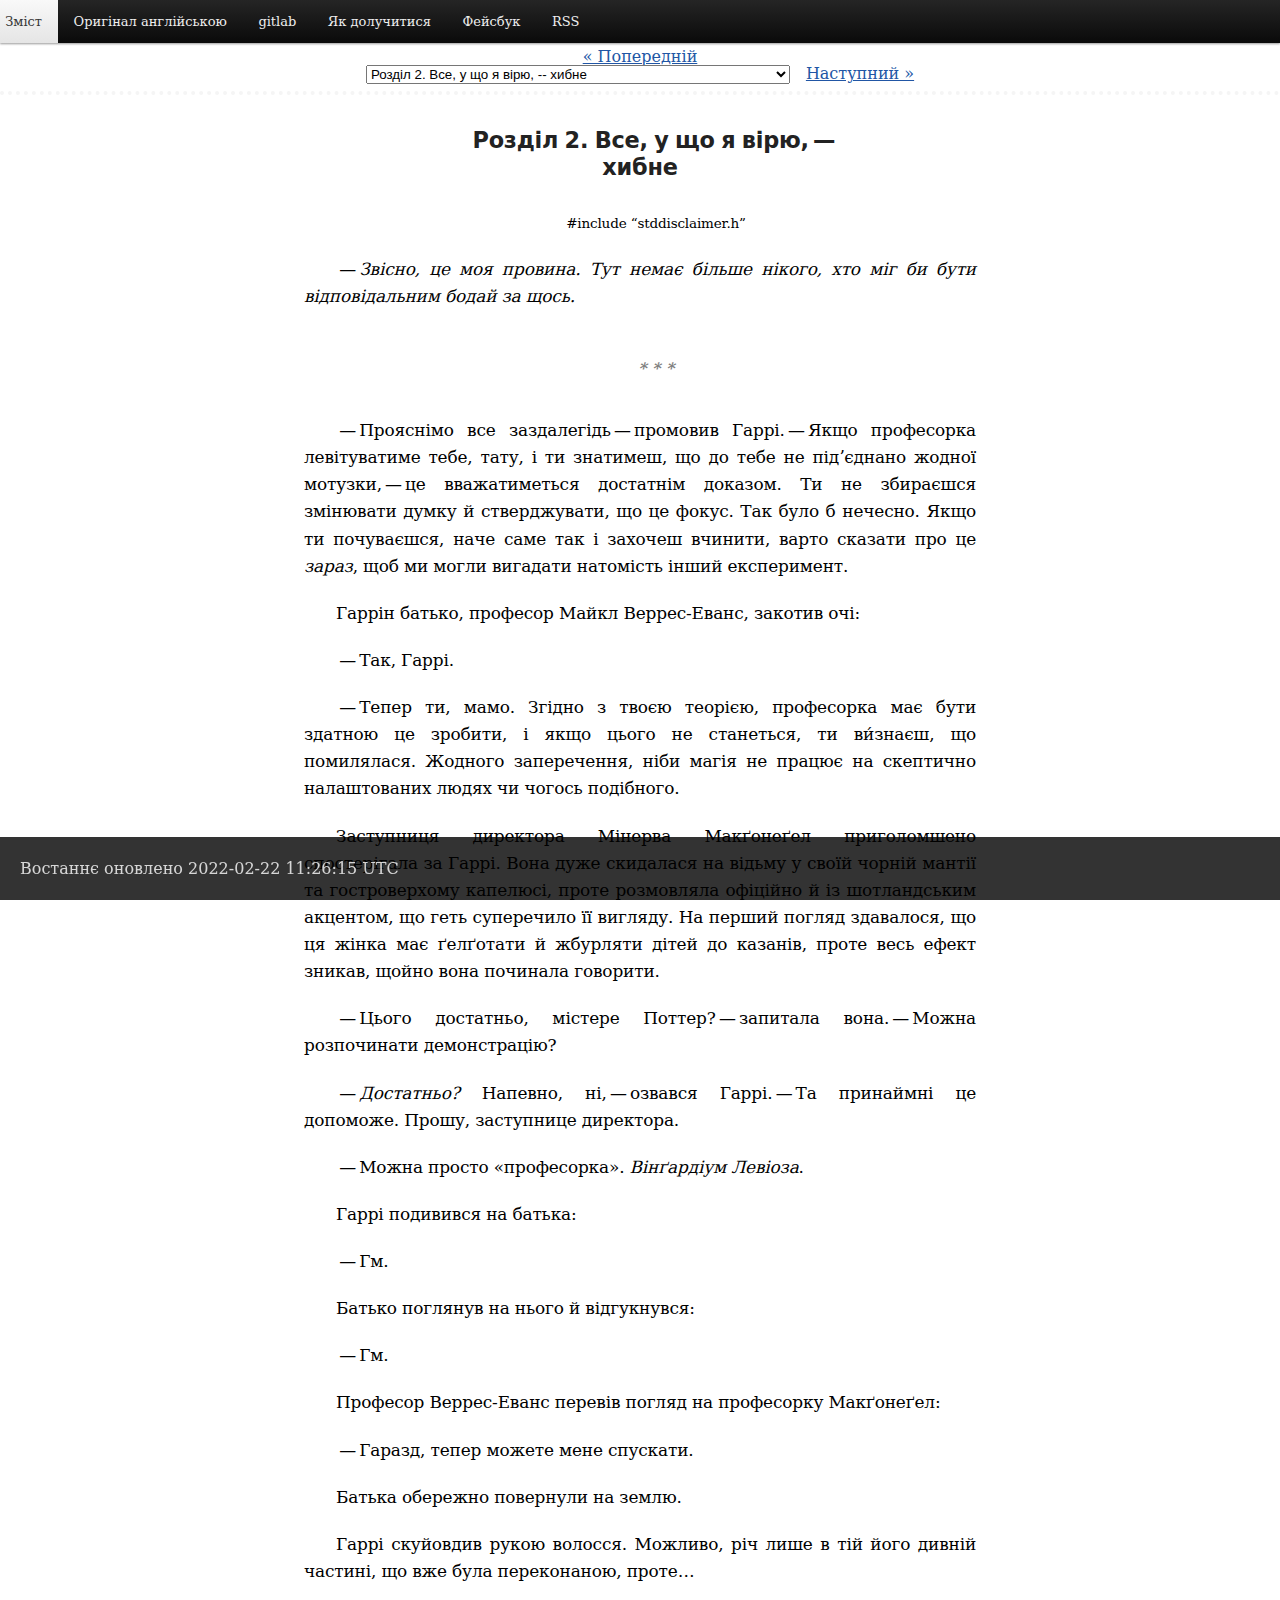
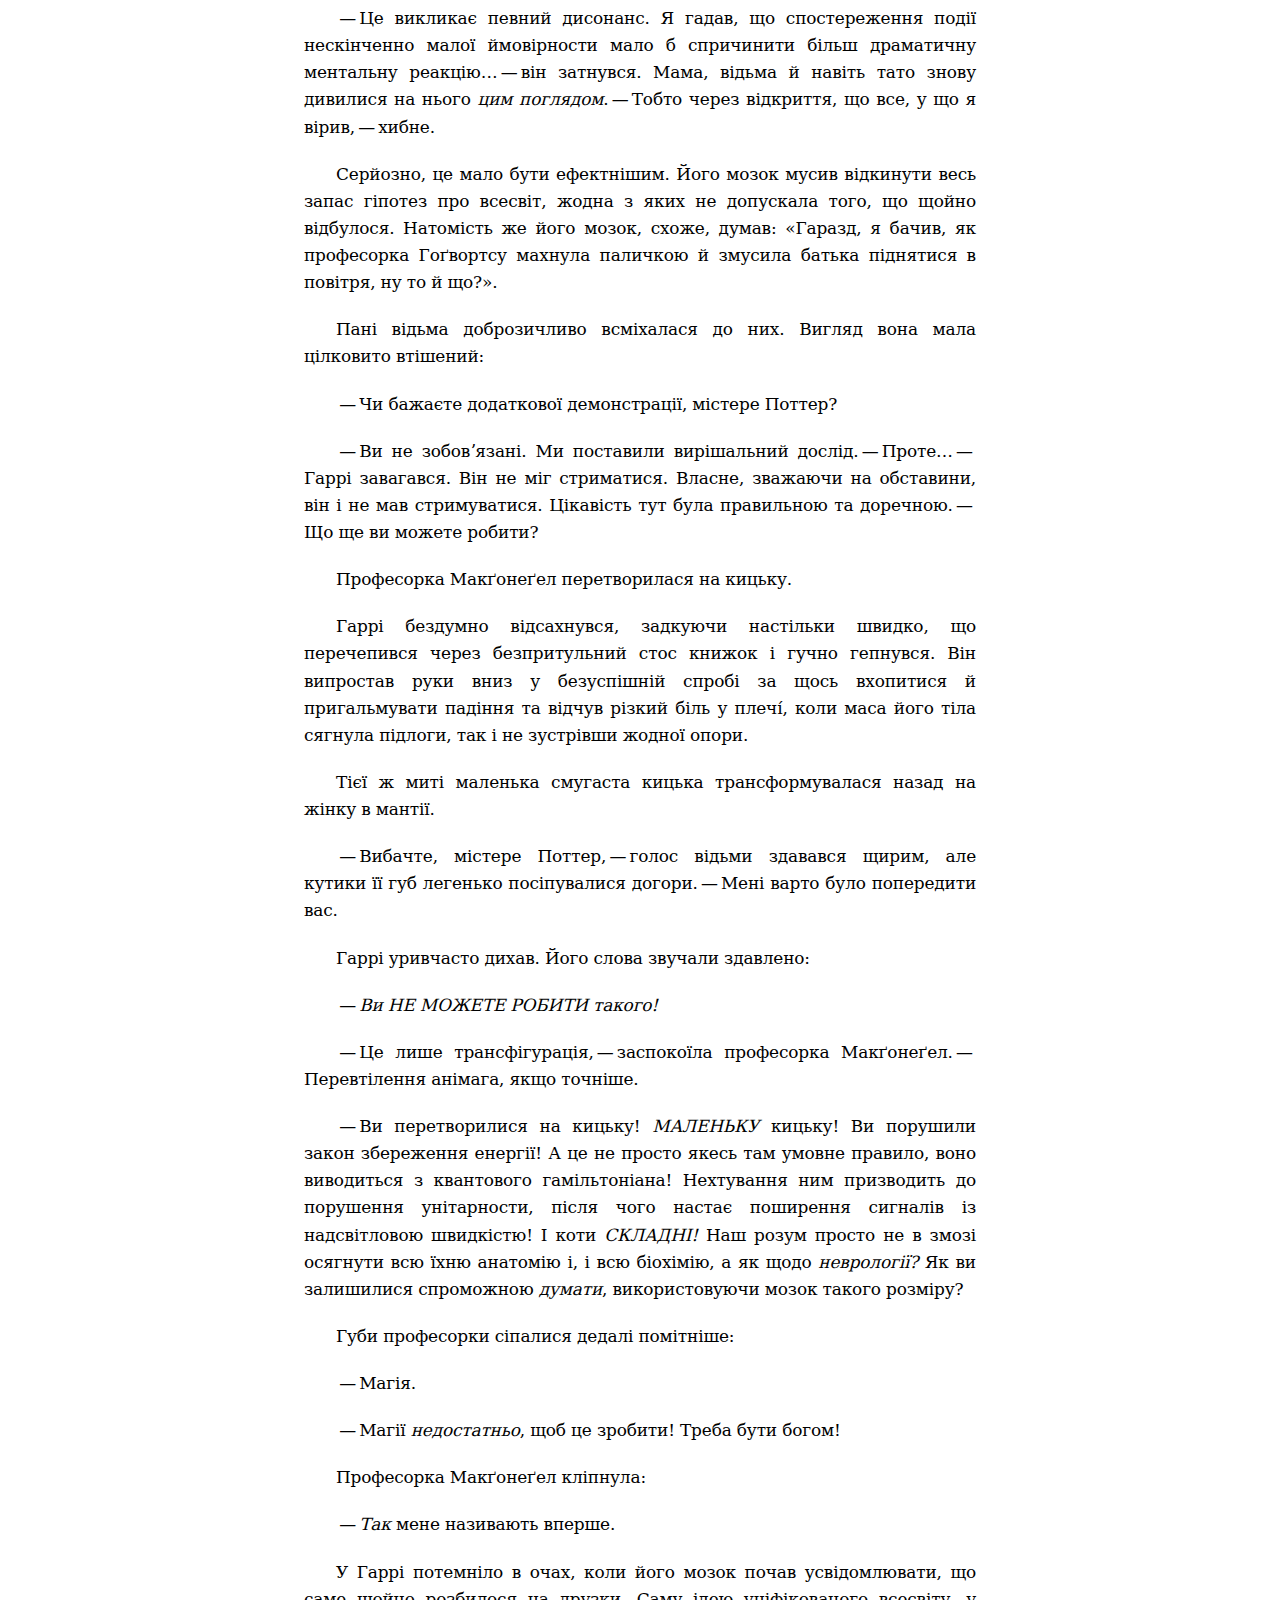
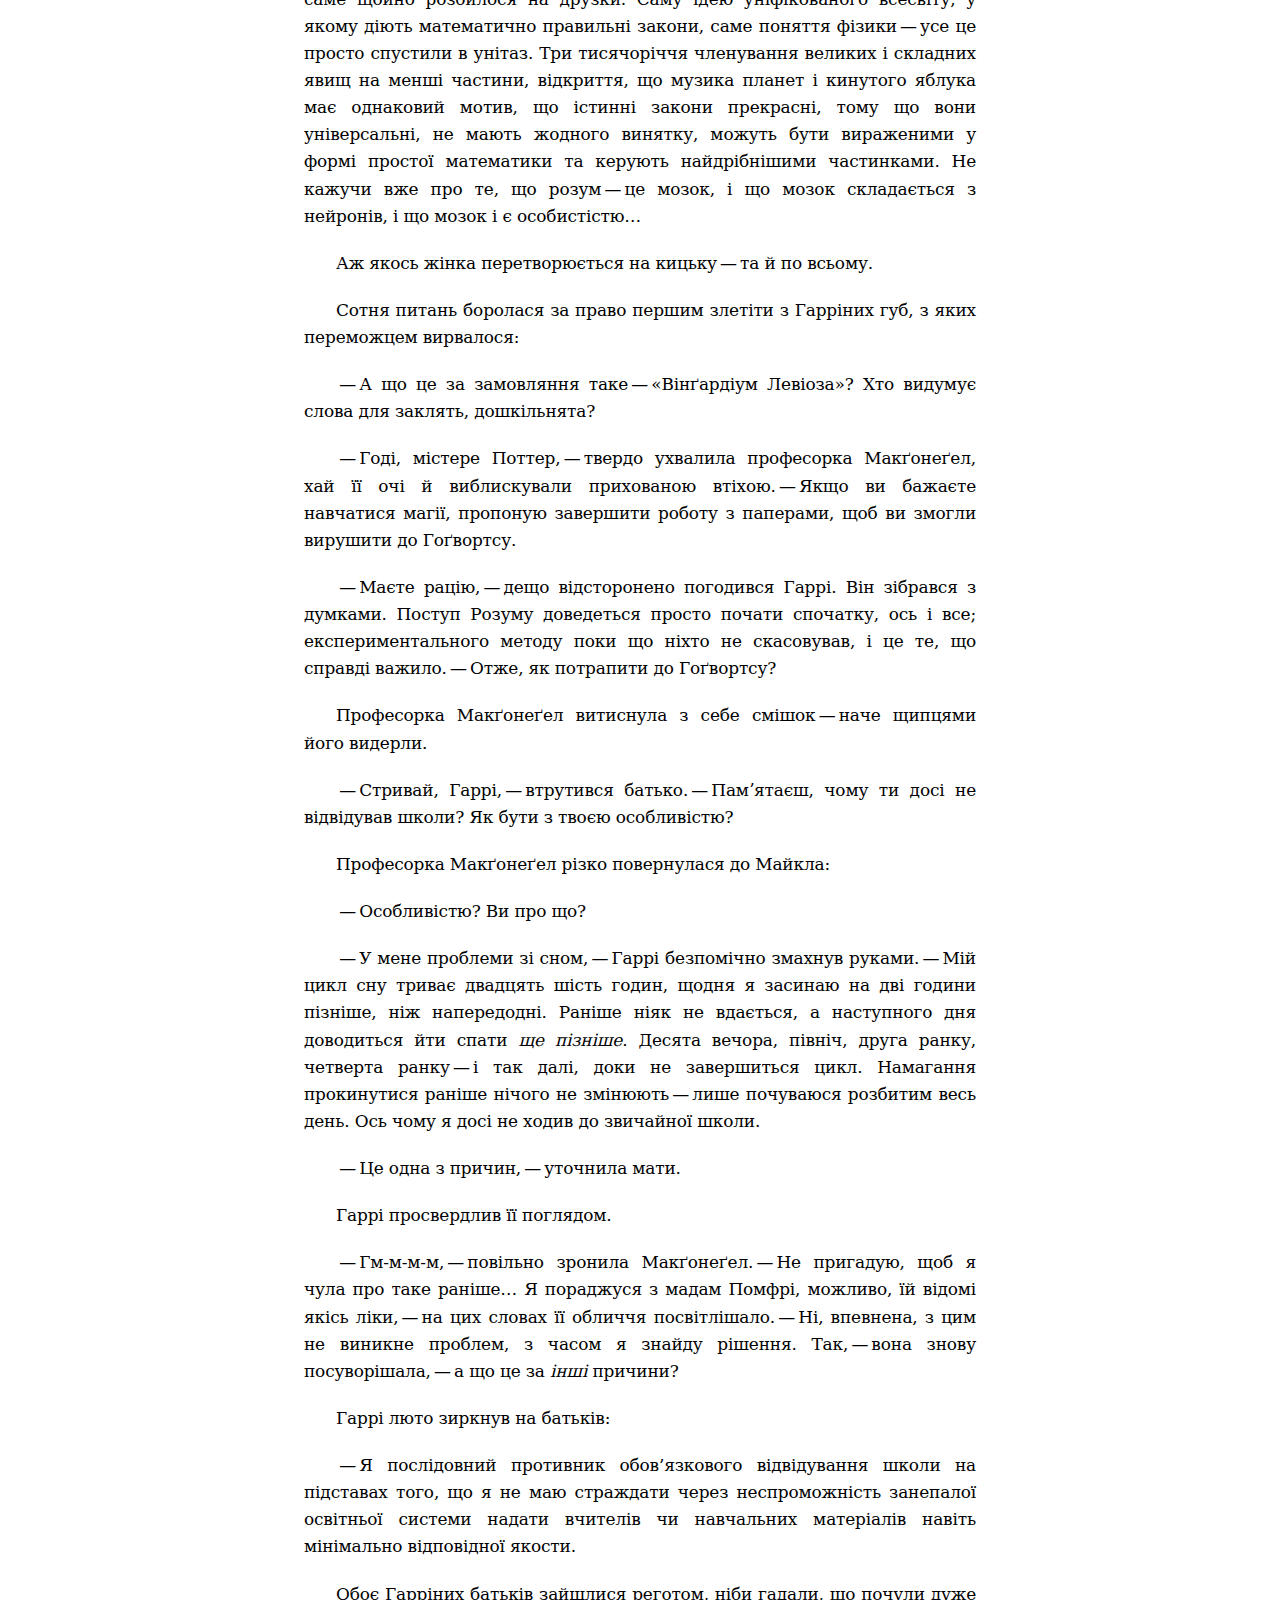
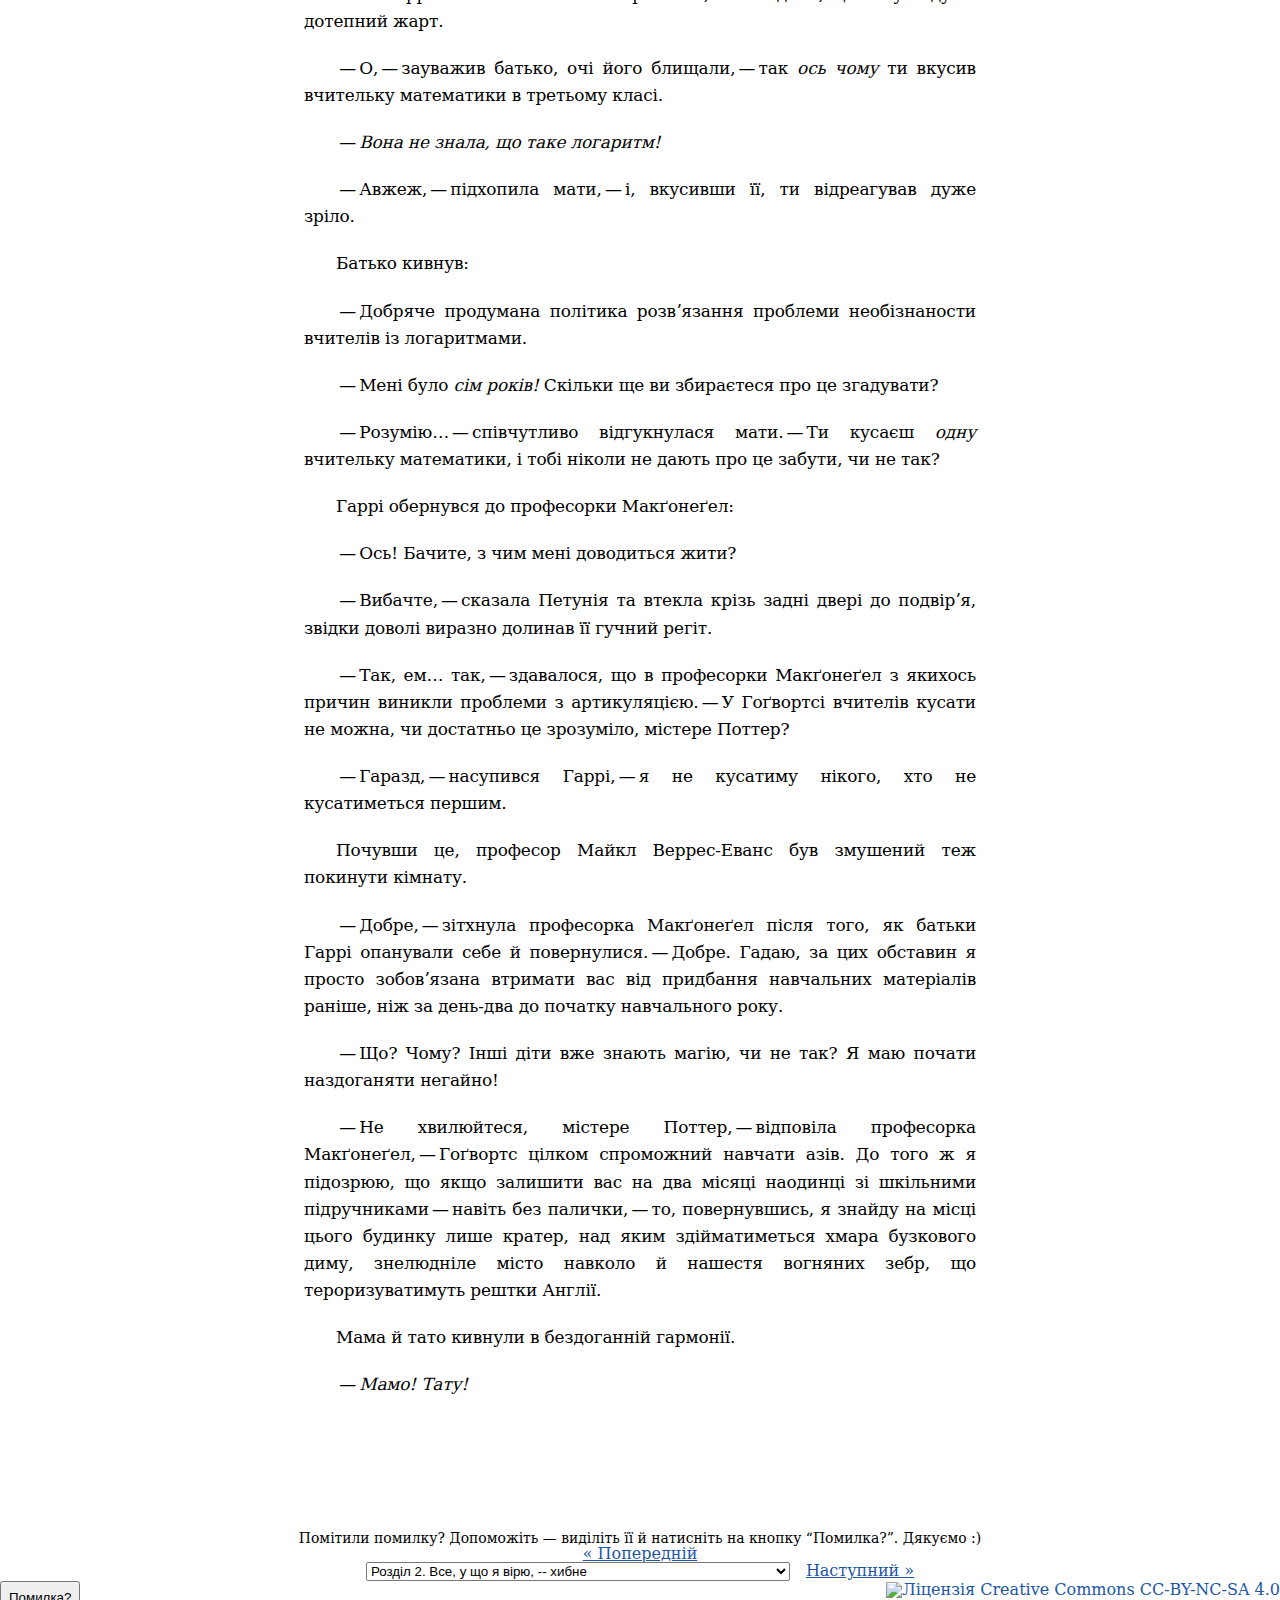
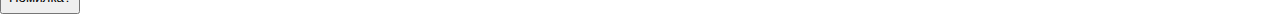
==== 002.html @ 9b0f8c1e "first commit" ====
<!DOCTYPE html>
<html lang="uk">
<head>
<meta charset="UTF-8">
<!--[if IE]><meta http-equiv="X-UA-Compatible" content="IE=edge"><![endif]-->
<meta name="viewport" content="width=device-width, initial-scale=1.0">
<meta name="generator" content="Asciidoctor 1.5.8">
<title>Розділ 2. Все, у що я вірю,&#8201;&#8212;&#8201;хибне</title>
<link rel="stylesheet" href="style.css">
<!-- html here goes to header of each document -->

<!-- Add to homescreen for Safari on iOS -->
<meta name="apple-mobile-web-app-capable" content="yes">
<meta name="apple-mobile-web-app-status-bar-style" content="black">
<meta name="apple-mobile-web-app-title" content="ГПіМР">
<link rel="apple-touch-icon" href="/icon192.png" />

<link rel="manifest" href="manifest.json" />

<meta name="mobile-web-app-capable" content="yes">
<meta name="application-name" content="ГПіМР">

<link rel="icon" sizes="16x16" href="/icon16.png" />
<link rel="icon" sizes="32x32" href="/icon32.png" />
<link rel="icon" sizes="192x192" href="/icon192.png" />

<!-- Tile icon for Win8 -->
<meta name="msapplication-TileImage" content="/icon192.png" />

<!-- RSS feed -->
<link href="/rss.xml" type="application/rss+xml" rel="alternate" title="Гаррі Поттер і Методи Раціональності" />
</head>
<body class="article">
<div id="header">
</div>
<div id="content">
<script src="./script.js" type="text/javascript"></script>
<link rel="stylesheet" href="./jquery-ui.css">
<div id="access">
<div class="menu-main-menu-container"><ul id="menu-main-menu" class="menu"><li id="menu-item-53" class="menu-item menu-item-type-custom menu-item-object-custom menu-item-home menu-item-53"><a href="/">Зміст</a></li>
<li id="menu-item-101" class="menu-item menu-item-type-taxonomy menu-item-object-category menu-item-101"><a href="http://hpmor.com/">Оригінал англійською</a></li>
<li id="menu-item-83" class="menu-item menu-item-type-post_type menu-item-object-page menu-item-83"><a href="http://gitlab.com/hpimr/hpimr">gitlab</a></li>
<li id="menu-item-48" class="menu-item menu-item-type-post_type menu-item-object-page menu-item-48"><a href="/help.html">Як долучитися</a></li>
<li id="menu-item-48" class="menu-item menu-item-type-post_type menu-item-object-page menu-item-49"><a href="https://www.facebook.com/groups/212447182535471/">Фейсбук</a></li>
<li id="menu-item-48" class="menu-item menu-item-type-post_type menu-item-object-page menu-item-49"><a href="/rss.xml">RSS</a></li>
</ul></div>
</div>
<div id="invertable">
<div id="nav-top"><form action="/go.php" method="GET" id="nav-form-top" target="_top"><div class="nav-prev"><a href="/001.html" title="Розділ 1. День украй низької ймовірности" accesskey="p" target="_top">&laquo; Попередній</a></div><div class="nav-dropdown"><select name="chapter" class="nav-select"><option value="/001.html">Розділ 1. День украй низької ймовірности</option><option value="/002.html" selected>Розділ 2. Все, у що я вірю, -- хибне</option><option value="/003.html">Розділ 3. Порівнюючи реальність із її альтернативами</option><option value="/004.html">Розділ 4. Гіпотеза ефективного ринку</option><option value="/005.html">Розділ 5. Фундаментальна помилка атрибуції</option><option value="/006.html">Розділ 6. Омана планування</option><option value="/007.html">Розділ 7. Взаємний обмін</option><option value="/008.html">Розділ 8. Позитивне упередження</option><option value="/009.html">Розділ 9. Назву приховано, частина I</option><option value="/010.html">Розділ 10. Самоусвідомлення, частина II</option><option value="/011.html">Розділ 11. Омаке-файли №№ 1, 2, 3</option><option value="/012.html">Розділ 12. Контроль поривів</option><option value="/013.html">Розділ 13. Неправильні питання</option><option value="/014.html">Розділ 14. Непі́знане та непізна́нне</option><option value="/015.html">Розділ 15. Сумлінність</option><option value="/016.html">Розділ 16. Творче мислення</option><option value="/017.html">Розділ 17. У пошуках гіпотези</option><option value="/018.html">Розділ 18. Ієрархії домінування</option><option value="/019.html">Розділ 19. Відкладена винагорода</option><option value="/020.html">Розділ 20. Теорема Баєса</option><option value="/021.html">Розділ 21. Раціоналізація</option><option value="/022.html">Розділ 22. Науковий метод</option><option value="/023.html">Розділ 23. Віра у віру</option><option value="/024.html">Розділ 24. Макʼявельська гіпотеза інтелекту</option><option value="/025.html">Розділ 25. Не пропонуйте рішення відразу</option><option value="/026.html">Розділ 26. Помічаючи спантеличення</option><option value="/027.html">Розділ 27. Емпатія</option><option value="/028.html">Розділ 28. Редукціонізм</option><option value="/029.html">Розділ 29. Егоцентричне упередження</option><option value="/030.html">Розділ 30. Робота в групах, ч.1</option><option value="/031.html">Розділ 31. Робота в групах, ч.2</option><option value="/032.html">Розділ 32. Інтерлюдія: особисте керування фінансами</option><option value="/033.html">Розділ 33. Складнощі координації, ч.1</option><option value="/034.html">Розділ 34. Складнощі координації, ч.2</option><option value="/035.html">Розділ 35. Складнощі координації, ч.3</option><option value="/036.html">Розділ 36. Різниці статусів</option><option value="/037.html">Розділ 37. Інтерлюдія: перетин межі</option><option value="/038.html">Розділ 38. Смертний гріх</option><option value="/039.html">Розділ 39. Вдавання мудрості, ч.1</option><option value="/040.html">Розділ 40. Вдавання мудрості, ч.2</option><option value="/041.html">Розділ 41. Долаючи себе</option><option value="/042.html">Розділ 42. Відвага</option><option value="/043.html">Розділ 43. Гуманізм, ч.1</option><option value="/044.html">Розділ 44. Гуманізм, ч.2</option><option value="/045.html">Розділ 45. Гуманізм, ч.3</option><option value="/046.html">Розділ 46. Гуманізм, ч.4</option><option value="/047.html">Розділ 47. Теорія особистості</option><option value="/048.html">Розділ 48. Утилітарні пріоритети</option><option value="/049.html">Розділ 49. Апріорна інформація</option><option value="/050.html">Розділ 50. Егоцентризм</option><option value="/051.html">Розділ 51. Назву приховано, ч.1</option><option value="/052.html">Розділ 52. Стенфордський Тюремний Експеримент, ч.2</option><option value="/053.html">Розділ 53. Стенфордський Тюремний Експеримент, ч.3</option><option value="/054.html">Розділ 54. Стенфордський Тюремний Експеримент, ч.4</option><option value="/055.html">Розділ 55. Стенфордський Тюремний Експеримент, ч.5</option><option value="/056.html">Розділ 56. СТЕ, задача умовної оптимізації ч.6</option><option value="/057.html">Розділ 57. СТЕ, Обмежене мислення, ч.7</option><option value="/058.html">Розділ 58. СТЕ, Обмежене мислення, ч.8</option><option value="/059.html">Розділ 59. СТЕ, Цікавість, ч.9</option><option value="/060.html">Розділ 60. Стенфордський Тюремний Експеримент, ч.10</option><option value="/061.html">Розділ 61. СТЕ, таємничість та відвертість, ч.11</option><option value="/062.html">Розділ 62. Стенфордський Тюремний Експеримент, фінал</option><option value="/063.html">Розділ 63. СТЕ, наслідки</option><option value="/064.html">Розділ 64. Омаке-файли №4, Альтернативні паралелі</option><option value="/065.html">Розділ 65. Заразна брехня</option><option value="/066.html">Розділ 66. Пошук себе, ч.1</option><option value="/067.html">Розділ 67. Пошук себе, ч.2</option><option value="/068.html">Розділ 68. Пошук себе, ч.3</option><option value="/069.html">Розділ 69. Пошук себе, ч.4</option><option value="/070.html">Розділ 70. Пошук себе, ч.5</option><option value="/071.html">Розділ 71. Пошук себе, ч.6</option><option value="/072.html">Розділ 72. ПС, Спроможність на правдоподібне заперечення, ч.7</option><option value="/073.html">Розділ 73. ПС, Сакральне й прозаїчне, ч.8</option><option value="/074.html">Розділ 74. ПС, Ескалація конфліктів, ч.9</option><option value="/075.html">Розділ 75. Пошук себе, фінал. Відповідальність</option><option value="/076.html">Розділ 76. Інтерлюдія зі сповідником: незворотні витрати</option><option value="/077.html">Розділ 77. ПС, наслідки: Кола на воді</option><option value="/078.html">Розділ 78. Неприпустимі поступки, прелюдія: шахраювання</option><option value="/079.html">Розділ 79. Неприпустимі поступки, ч.1</option><option value="/080.html">Розділ 80. Неприпустимі поступки, ч.2. Ефект ріжкі{stress}в</option><option value="/081.html">Розділ 81. Неприпустимі поступки, ч.3</option><option value="/082.html">Розділ 82. Неприпустимі поступки, фінал</option><option value="/083.html">Розділ 83. Неприпустимі поступки, Наслідок 1</option><option value="/084.html">Розділ 84. Неприпустимі поступки, Наслідок 2</option><option value="/085.html">Розділ 85. Неприпустимі поступки, Наслідок 3, відстань</option><option value="/086.html">Розділ 86. Перевірка чисельних гіпотез</option><option value="/087.html">Розділ 87. Гедонічне усвідомлення</option><option value="/088.html">Розділ 88. Тиск часу, ч.1</option><option value="/089.html">Розділ 89. Тиск часу, ч.2</option><option value="/090.html">Розділ 90. Ролі, ч.1</option><option value="/091.html">Розділ 91. Ролі, ч.2</option><option value="/092.html">Розділ 92. Ролі, ч.3</option><option value="/093.html">Розділ 93. Ролі, ч.4</option><option value="/094.html">Розділ 94. Ролі, ч.5</option><option value="/095.html">Розділ 95. Ролі, ч.6</option><option value="/096.html">Розділ 96. Ролі, ч.7</option><option value="/097.html">Розділ 97. Ролі, ч.8</option><option value="/098.html">Розділ 98. Ролі, фінал</option><option value="/099.html">Розділ 99. Ролі, наслідки</option><option value="/100.html">Розділ 100. Запобіжні заходи, ч.1</option><option value="/101.html">Розділ 101. Запобіжні заходи, ч.2</option><option value="/102.html">Розділ 102. Небайдужість</option><option value="/103.html">Розділ 103. Іспит</option><option value="/104.html">Розділ 104. Правда, ч.1: Загадки й відповіді</option><option value="/105.html">Розділ 105. Правда, ч.2</option><option value="/106.html">Розділ 106. Правда, ч.3</option><option value="/107.html">Розділ 107. Правда, ч.4</option><option value="/108.html">Розділ 108. Правда, ч.5: Відповіді й загадки</option><option value="/109.html">Розділ 109. Віддзеркалення й роздуми</option><option value="/110.html">Розділ 110. Віддзеркалення й роздуми, ч.2</option><option value="/111.html">Розділ 111. Невдача, ч.1</option><option value="/112.html">Розділ 112. Невдача, ч.2</option><option value="/113.html">Розділ 113. Річний іспит</option><option value="/114.html">Розділ 114. Замовкни й зроби неможливе, ч.1</option><option value="/115.html">Розділ 115. Замовкни й зроби неможливе, ч.2</option><option value="/116.html">Розділ 116. Наслідки, варте захисту, ч.0</option><option value="/117.html">Розділ 117. Варте захисту: Мінерва Макґонеґел</option><option value="/118.html">Розділ 118. Варте захисту: професор Квірел</option><option value="/119.html">Розділ 119. Варте захисту: Албус Дамблдор</option><option value="/120.html">Розділ 120. Варте захисту: Драко Мелфой</option><option value="/121.html">Розділ 121. Варте захисту: Северус Снейп</option><option value="/122.html">Розділ 122. Варте захисту: Герміона Ґрейнджер</option></select><noscript><input type="submit" value="Go" /></noscript></div><div class="nav-next"><a href="/003.html" title="Розділ 3. Порівнюючи реальність із її альтернативами" accesskey="n" target="_top">Наступний &raquo;</a></div></form></div>
<div id="storycontent">
<div class="sect1">
<h2 id="_розділ_2_все_у_що_я_вірюхибне">Розділ 2. Все, у що я вірю,&#8201;&#8212;&#8201;хибне</h2>
<div class="sectionbody">
<div class="paragraph">
<p><span class="disclaimer">#include “stddisclaimer.h”</span></p>
</div>
<div class="paragraph">
<p>&#8201;&#8212;&#8201;<em>Звісно, це моя провина. Тут немає більше нікого, хто міг би бути
відповідальним бодай за щось.</em></p>
</div>
<hr>
<div class="paragraph">
<p>&#8201;&#8212;&#8201;Прояснімо все заздалегідь&#8201;&#8212;&#8201;промовив Гаррі.&#8201;&#8212;&#8201;Якщо професорка левітуватиме
тебе, тату, і ти знатимеш, що до тебе не підʼєднано жодної мотузки,&#8201;&#8212;&#8201;це вважатиметься
достатнім доказом. Ти не збираєшся змінювати думку й стверджувати, що це фокус.
Так було б нечесно. Якщо ти почуваєшся, наче саме так і захочеш вчинити, варто
сказати про це <em>зараз</em>, щоб ми могли вигадати натомість інший експеримент.</p>
</div>
<div class="paragraph">
<p>Гаррін батько, професор Майкл Веррес-Еванс, закотив очі:</p>
</div>
<div class="paragraph">
<p>&#8201;&#8212;&#8201;Так, Гаррі.</p>
</div>
<div class="paragraph">
<p>&#8201;&#8212;&#8201;Тепер ти, мамо. Згідно з твоєю теорією, професорка має бути здатною це зробити,
і якщо цього не станеться, ти ви&#x0301;знаєш, що помилялася. Жодного заперечення, ніби магія
не працює на скептично налаштованих людях чи чогось подібного.</p>
</div>
<div class="paragraph">
<p>Заступниця директора Мінерва Макґонеґел приголомшено спостерігала за Гаррі. Вона
дуже скидалася на відьму у своїй чорній мантії та гостроверхому капелюсі, проте
розмовляла офіційно й із шотландським акцентом, що геть суперечило її вигляду.
На перший погляд здавалося, що ця жінка має ґелґотати й жбурляти дітей
до казанів, проте весь ефект зникав, щойно вона починала говорити.</p>
</div>
<div class="paragraph">
<p>&#8201;&#8212;&#8201;Цього достатньо, містере Поттер?&#8201;&#8212;&#8201;запитала вона.&#8201;&#8212;&#8201;Можна розпочинати
демонстрацію?</p>
</div>
<div class="paragraph">
<p>&#8201;&#8212;&#8201;<em>Достатньо?</em> Напевно, ні,&#8201;&#8212;&#8201;озвався Гаррі.&#8201;&#8212;&#8201;Та принаймні це
допоможе. Прошу, заступнице директора.</p>
</div>
<div class="paragraph">
<p>&#8201;&#8212;&#8201;Можна просто &laquo;професорка&raquo;. <em>Вінґардіум Левіоза</em>.</p>
</div>
<div class="paragraph">
<p>Гаррі подивився на батька:</p>
</div>
<div class="paragraph">
<p>&#8201;&#8212;&#8201;Гм.</p>
</div>
<div class="paragraph">
<p>Батько поглянув на нього й відгукнувся:</p>
</div>
<div class="paragraph">
<p>&#8201;&#8212;&#8201;Гм.</p>
</div>
<div class="paragraph">
<p>Професор Веррес-Еванс перевів погляд на професорку Макґонеґел:</p>
</div>
<div class="paragraph">
<p>&#8201;&#8212;&#8201;Гаразд, тепер можете мене спускати.</p>
</div>
<div class="paragraph">
<p>Батька обережно повернули на землю.</p>
</div>
<div class="paragraph">
<p>Гаррі скуйовдив рукою волосся. Можливо, річ лише в тій його дивній частині, що вже
була переконаною, проте&#8230;&#8203;</p>
</div>
<div class="paragraph">
<p>&#8201;&#8212;&#8201;Це викликає певний дисонанс. Я гадав, що спостереження події
нескінченно малої ймовірности мало б спричинити більш драматичну ментальну реакцію&#8230;&#8203;&#8201;&#8212;&#8201;він затнувся. Мама, відьма й навіть тато знову дивилися на нього
<em>цим поглядом</em>.&#8201;&#8212;&#8201;Тобто через відкриття, що все, у що я вірив,&#8201;&#8212;&#8201;хибне.</p>
</div>
<div class="paragraph">
<p>Серйозно, це мало бути ефектнішим. Його мозок мусив відкинути весь запас
гіпотез про всесвіт, жодна з яких не допускала того, що щойно відбулося.
Натомість же його мозок, схоже, думав: &laquo;Гаразд, я бачив, як професорка
Гоґвортсу махнула паличкою й змусила батька піднятися в повітря, ну то й що?&raquo;.</p>
</div>
<div class="paragraph">
<p>Пані відьма доброзичливо всміхалася до них. Вигляд вона мала цілковито втішений:</p>
</div>
<div class="paragraph">
<p>&#8201;&#8212;&#8201;Чи бажаєте додаткової демонстрації, містере Поттер?</p>
</div>
<div class="paragraph">
<p>&#8201;&#8212;&#8201;Ви не зобовʼязані. Ми поставили вирішальний дослід.&#8201;&#8212;&#8201;Проте&#8230;&#8203;&#8201;&#8212;&#8201;Гаррі завагався. Він не міг стриматися. Власне, зважаючи на
обставини, він і не мав стримуватися. Цікавість тут була правильною та доречною.&#8201;&#8212;&#8201;Що ще ви можете робити?</p>
</div>
<div class="paragraph">
<p>Професорка Макґонеґел перетворилася на кицьку.</p>
</div>
<div class="paragraph">
<p>Гаррі бездумно відсахнувся, задкуючи настільки швидко, що перечепився через
безпритульний стос книжок і гучно гепнувся. Він випростав руки вниз у безуспішній
спробі за щось вхопитися й пригальмувати падіння та відчув різкий біль у
плечі&#x0301;, коли маса його тіла сягнула підлоги, так і не зустрівши жодної опори.</p>
</div>
<div class="paragraph">
<p>Тієї ж миті маленька смугаста кицька трансформувалася назад на жінку в мантії.</p>
</div>
<div class="paragraph">
<p>&#8201;&#8212;&#8201;Вибачте, містере Поттер,&#8201;&#8212;&#8201;голос відьми здавався щирим, але кутики її губ легенько
посіпувалися догори.&#8201;&#8212;&#8201;Мені варто було попередити вас.</p>
</div>
<div class="paragraph">
<p>Гаррі уривчасто дихав. Його слова звучали здавлено:</p>
</div>
<div class="paragraph">
<p>&#8201;&#8212;&#8201;<em>Ви НЕ МОЖЕТЕ РОБИТИ такого!</em></p>
</div>
<div class="paragraph">
<p>&#8201;&#8212;&#8201;Це лише трансфігурація,&#8201;&#8212;&#8201;заспокоїла професорка Макґонеґел.&#8201;&#8212;&#8201;Перевтілення анімага,
якщо точніше.</p>
</div>
<div class="paragraph">
<p>&#8201;&#8212;&#8201;Ви перетворилися на кицьку! <em>МАЛЕНЬКУ</em> кицьку! Ви порушили закон
збереження енергії! А це не просто якесь там умовне правило, воно виводиться з
квантового гамільтоніана! Нехтування ним призводить до порушення унітарности, після
чого настає поширення сигналів із надсвітловою швидкістю! І коти <em>СКЛАДНІ!</em> Наш розум
просто не в змозі осягнути всю їхню анатомію і, і всю біохімію, а як щодо <em>неврології?</em>
Як ви залишилися спроможною <em>думати</em>, використовуючи мозок такого розміру?</p>
</div>
<div class="paragraph">
<p>Губи професорки сіпалися дедалі помітніше:</p>
</div>
<div class="paragraph">
<p>&#8201;&#8212;&#8201;Магія.</p>
</div>
<div class="paragraph">
<p>&#8201;&#8212;&#8201;Магії <em>недостатньо</em>, щоб це зробити! Треба бути богом!</p>
</div>
<div class="paragraph">
<p>Професорка Макґонеґел кліпнула:</p>
</div>
<div class="paragraph">
<p>&#8201;&#8212;&#8201;<em>Так</em> мене називають вперше.</p>
</div>
<div class="paragraph">
<p>У Гаррі потемніло в очах, коли його мозок почав усвідомлювати, що саме щойно розбилося
на друзки. Саму ідею уніфікованого всесвіту, у якому діють математично правильні
закони, саме поняття фізики&#8201;&#8212;&#8201;усе це просто спустили в унітаз. Три тисячоріччя
членування великих і складних явищ на менші частини, відкриття, що музика планет і
кинутого яблука має однаковий мотив, що істинні закони прекрасні, тому що вони
універсальні, не мають жодного винятку, можуть бути вираженими у формі простої
математики та керують найдрібнішими частинками. Не кажучи вже про те, що розум&#8201;&#8212;&#8201;це мозок, і що мозок складається з нейронів, і що мозок і є особистістю&#8230;&#8203;</p>
</div>
<div class="paragraph">
<p>Аж якось жінка перетворюється на кицьку&#8201;&#8212;&#8201;та й по всьому.</p>
</div>
<div class="paragraph">
<p>Сотня питань боролася за право першим злетіти з Гарріних губ, з яких переможцем
вирвалося:</p>
</div>
<div class="paragraph">
<p>&#8201;&#8212;&#8201;А що це за замовляння таке&#8201;&#8212;&#8201;&laquo;Вінґардіум Левіоза&raquo;? Хто видумує слова для заклять,
дошкільнята?</p>
</div>
<div class="paragraph">
<p>&#8201;&#8212;&#8201;Годі, містере Поттер,&#8201;&#8212;&#8201;твердо ухвалила професорка Макґонеґел, хай її очі й
виблискували прихованою втіхою.&#8201;&#8212;&#8201;Якщо ви бажаєте навчатися магії, пропоную
завершити роботу з паперами, щоб ви змогли вирушити до Гоґвортсу.</p>
</div>
<div class="paragraph">
<p>&#8201;&#8212;&#8201;Маєте рацію,&#8201;&#8212;&#8201;дещо відсторонено погодився Гаррі. Він зібрався з думками. Поступ
Розуму доведеться просто почати спочатку, ось і все; експериментального методу поки що
ніхто не скасовував, і це те, що справді важило.&#8201;&#8212;&#8201;Отже, як потрапити до Гоґвортсу?</p>
</div>
<div class="paragraph">
<p>Професорка Макґонеґел витиснула з себе смішок&#8201;&#8212;&#8201;наче щипцями його видерли.</p>
</div>
<div class="paragraph">
<p>&#8201;&#8212;&#8201;Стривай, Гаррі,&#8201;&#8212;&#8201;втрутився батько.&#8201;&#8212;&#8201;Памʼятаєш, чому ти досі не відвідував школи?
Як бути з твоєю особливістю?</p>
</div>
<div class="paragraph">
<p>Професорка Макґонеґел різко повернулася до Майкла:</p>
</div>
<div class="paragraph">
<p>&#8201;&#8212;&#8201;Особливістю? Ви про що?</p>
</div>
<div class="paragraph">
<p>&#8201;&#8212;&#8201;У мене проблеми зі сном,&#8201;&#8212;&#8201;Гаррі безпомічно змахнув руками.&#8201;&#8212;&#8201;Мій
цикл сну триває двадцять шість годин, щодня я засинаю на дві години пізніше, ніж
напередодні. Раніше ніяк не вдається, а наступного дня доводиться йти спати <em>ще
пізніше</em>. Десята вечора, північ, друга ранку, четверта ранку&#8201;&#8212;&#8201;і так далі, доки не
завершиться цикл. Намагання прокинутися раніше нічого не змінюють&#8201;&#8212;&#8201;лише
почуваюся розбитим весь день. Ось чому я досі не ходив до звичайної школи.</p>
</div>
<div class="paragraph">
<p>&#8201;&#8212;&#8201;Це одна з причин,&#8201;&#8212;&#8201;уточнила мати.</p>
</div>
<div class="paragraph">
<p>Гаррі просвердлив її поглядом.</p>
</div>
<div class="paragraph">
<p>&#8201;&#8212;&#8201;Гм-м-м-м,&#8201;&#8212;&#8201;повільно зронила Макґонеґел.&#8201;&#8212;&#8201;Не пригадую, щоб я чула про таке раніше&#8230;&#8203; Я
пораджуся з мадам Помфрі, можливо, їй відомі якісь ліки,&#8201;&#8212;&#8201;на цих словах її обличчя
посвітлішало.&#8201;&#8212;&#8201;Ні, впевнена, з цим не виникне проблем, з часом я знайду
рішення. Так,&#8201;&#8212;&#8201;вона знову посуворішала,&#8201;&#8212;&#8201;а що це за <em>інші</em> причини?</p>
</div>
<div class="paragraph">
<p>Гаррі люто зиркнув на батьків:</p>
</div>
<div class="paragraph">
<p>&#8201;&#8212;&#8201;Я послідовний противник обов’язкового відвідування школи на підставах того, що
я не маю страждати через неспроможність занепалої освітньої системи надати вчителів
чи навчальних матеріалів навіть мінімально відповідної якости.</p>
</div>
<div class="paragraph">
<p>Обоє Гарріних батьків зайшлися реготом, ніби гадали, що почули дуже дотепний жарт.</p>
</div>
<div class="paragraph">
<p>&#8201;&#8212;&#8201;О,&#8201;&#8212;&#8201;зауважив батько, очі його блищали,&#8201;&#8212;&#8201;так <em>ось чому</em> ти
вкусив вчительку математики в третьому класі.</p>
</div>
<div class="paragraph">
<p>&#8201;&#8212;&#8201;<em>Вона не знала, що таке логаритм!</em></p>
</div>
<div class="paragraph">
<p>&#8201;&#8212;&#8201;Авжеж,&#8201;&#8212;&#8201;підхопила мати,&#8201;&#8212;&#8201;і, вкусивши її, ти відреагував дуже зріло.</p>
</div>
<div class="paragraph">
<p>Батько кивнув:</p>
</div>
<div class="paragraph">
<p>&#8201;&#8212;&#8201;Добряче продумана політика розвʼязання проблеми необізнаности вчителів із
логаритмами.</p>
</div>
<div class="paragraph">
<p>&#8201;&#8212;&#8201;Мені було <em>сім років!</em> Скільки ще ви збираєтеся про це згадувати?</p>
</div>
<div class="paragraph">
<p>&#8201;&#8212;&#8201;Розумію&#8230;&#8203;&#8201;&#8212;&#8201;співчутливо відгукнулася мати.&#8201;&#8212;&#8201;Ти кусаєш <em>одну</em> вчительку
математики, і тобі ніколи не дають про це забути, чи не так?</p>
</div>
<div class="paragraph">
<p>Гаррі обернувся до професорки Макґонеґел:</p>
</div>
<div class="paragraph">
<p>&#8201;&#8212;&#8201;Ось! Бачите, з чим мені доводиться жити?</p>
</div>
<div class="paragraph">
<p>&#8201;&#8212;&#8201;Вибачте,&#8201;&#8212;&#8201;сказала Петунія та втекла крізь задні двері до подвірʼя, звідки
доволі виразно долинав її гучний регіт.</p>
</div>
<div class="paragraph">
<p>&#8201;&#8212;&#8201;Так, ем&#8230;&#8203; так,&#8201;&#8212;&#8201;здавалося, що в професорки Макґонеґел з якихось причин виникли
проблеми з артикуляцією.&#8201;&#8212;&#8201;У Гоґвортсі вчителів кусати не можна, чи
достатньо це зрозуміло, містере Поттер?</p>
</div>
<div class="paragraph">
<p>&#8201;&#8212;&#8201;Гаразд,&#8201;&#8212;&#8201;насупився Гаррі,&#8201;&#8212;&#8201;я не кусатиму нікого, хто не кусатиметься першим.</p>
</div>
<div class="paragraph">
<p>Почувши це, професор Майкл Веррес-Еванс був змушений теж покинути кімнату.</p>
</div>
<div class="paragraph">
<p>&#8201;&#8212;&#8201;Добре,&#8201;&#8212;&#8201;зітхнула професорка Макґонеґел після того, як батьки Гаррі опанували
себе й повернулися.&#8201;&#8212;&#8201;Добре. Гадаю, за цих обставин я просто зобовʼязана
втримати вас від придбання навчальних матеріалів раніше, ніж за день-два
до початку навчального року.</p>
</div>
<div class="paragraph">
<p>&#8201;&#8212;&#8201;Що? Чому? Інші діти вже знають магію, чи не так? Я маю почати наздоганяти
негайно!</p>
</div>
<div class="paragraph">
<p>&#8201;&#8212;&#8201;Не хвилюйтеся, містере Поттер,&#8201;&#8212;&#8201;відповіла професорка Макґонеґел,&#8201;&#8212;&#8201;Гоґвортс
цілком спроможний навчати азів. До того ж я підозрюю, що якщо залишити вас на
два місяці наодинці зі шкільними підручниками&#8201;&#8212;&#8201;навіть без палички,&#8201;&#8212;&#8201;то, повернувшись, я
знайду на місці цього будинку лише кратер, над яким здійматиметься хмара бузкового диму,
знелюдніле місто навколо й нашестя вогняних зебр, що тероризуватимуть рештки Англії.</p>
</div>
<div class="paragraph">
<p>Мама й тато кивнули в бездоганній гармонії.</p>
</div>
<div class="paragraph">
<p>&#8201;&#8212;&#8201;<em>Мамо! Тату!</em></p>
</div>
</div>
</div>
</div>

<div id="nav-bottom">
<div id="help-with-errors">Помітили помилку? Допоможіть &#8212; виділіть її й натисніть на кнопку &#8220;Помилка?&#8221;. Дякуємо :)</div>
<form action="/go.php" method="GET" id="nav-form-top" target="_top"><div class="nav-prev"><a href="/001.html" title="Розділ 1. День украй низької ймовірности" accesskey="p" target="_top">&laquo; Попередній</a></div><div class="nav-dropdown"><select name="chapter" class="nav-select"><option value="/001.html">Розділ 1. День украй низької ймовірности</option><option value="/002.html" selected>Розділ 2. Все, у що я вірю, -- хибне</option><option value="/003.html">Розділ 3. Порівнюючи реальність із її альтернативами</option><option value="/004.html">Розділ 4. Гіпотеза ефективного ринку</option><option value="/005.html">Розділ 5. Фундаментальна помилка атрибуції</option><option value="/006.html">Розділ 6. Омана планування</option><option value="/007.html">Розділ 7. Взаємний обмін</option><option value="/008.html">Розділ 8. Позитивне упередження</option><option value="/009.html">Розділ 9. Назву приховано, частина I</option><option value="/010.html">Розділ 10. Самоусвідомлення, частина II</option><option value="/011.html">Розділ 11. Омаке-файли №№ 1, 2, 3</option><option value="/012.html">Розділ 12. Контроль поривів</option><option value="/013.html">Розділ 13. Неправильні питання</option><option value="/014.html">Розділ 14. Непі́знане та непізна́нне</option><option value="/015.html">Розділ 15. Сумлінність</option><option value="/016.html">Розділ 16. Творче мислення</option><option value="/017.html">Розділ 17. У пошуках гіпотези</option><option value="/018.html">Розділ 18. Ієрархії домінування</option><option value="/019.html">Розділ 19. Відкладена винагорода</option><option value="/020.html">Розділ 20. Теорема Баєса</option><option value="/021.html">Розділ 21. Раціоналізація</option><option value="/022.html">Розділ 22. Науковий метод</option><option value="/023.html">Розділ 23. Віра у віру</option><option value="/024.html">Розділ 24. Макʼявельська гіпотеза інтелекту</option><option value="/025.html">Розділ 25. Не пропонуйте рішення відразу</option><option value="/026.html">Розділ 26. Помічаючи спантеличення</option><option value="/027.html">Розділ 27. Емпатія</option><option value="/028.html">Розділ 28. Редукціонізм</option><option value="/029.html">Розділ 29. Егоцентричне упередження</option><option value="/030.html">Розділ 30. Робота в групах, ч.1</option><option value="/031.html">Розділ 31. Робота в групах, ч.2</option><option value="/032.html">Розділ 32. Інтерлюдія: особисте керування фінансами</option><option value="/033.html">Розділ 33. Складнощі координації, ч.1</option><option value="/034.html">Розділ 34. Складнощі координації, ч.2</option><option value="/035.html">Розділ 35. Складнощі координації, ч.3</option><option value="/036.html">Розділ 36. Різниці статусів</option><option value="/037.html">Розділ 37. Інтерлюдія: перетин межі</option><option value="/038.html">Розділ 38. Смертний гріх</option><option value="/039.html">Розділ 39. Вдавання мудрості, ч.1</option><option value="/040.html">Розділ 40. Вдавання мудрості, ч.2</option><option value="/041.html">Розділ 41. Долаючи себе</option><option value="/042.html">Розділ 42. Відвага</option><option value="/043.html">Розділ 43. Гуманізм, ч.1</option><option value="/044.html">Розділ 44. Гуманізм, ч.2</option><option value="/045.html">Розділ 45. Гуманізм, ч.3</option><option value="/046.html">Розділ 46. Гуманізм, ч.4</option><option value="/047.html">Розділ 47. Теорія особистості</option><option value="/048.html">Розділ 48. Утилітарні пріоритети</option><option value="/049.html">Розділ 49. Апріорна інформація</option><option value="/050.html">Розділ 50. Егоцентризм</option><option value="/051.html">Розділ 51. Назву приховано, ч.1</option><option value="/052.html">Розділ 52. Стенфордський Тюремний Експеримент, ч.2</option><option value="/053.html">Розділ 53. Стенфордський Тюремний Експеримент, ч.3</option><option value="/054.html">Розділ 54. Стенфордський Тюремний Експеримент, ч.4</option><option value="/055.html">Розділ 55. Стенфордський Тюремний Експеримент, ч.5</option><option value="/056.html">Розділ 56. СТЕ, задача умовної оптимізації ч.6</option><option value="/057.html">Розділ 57. СТЕ, Обмежене мислення, ч.7</option><option value="/058.html">Розділ 58. СТЕ, Обмежене мислення, ч.8</option><option value="/059.html">Розділ 59. СТЕ, Цікавість, ч.9</option><option value="/060.html">Розділ 60. Стенфордський Тюремний Експеримент, ч.10</option><option value="/061.html">Розділ 61. СТЕ, таємничість та відвертість, ч.11</option><option value="/062.html">Розділ 62. Стенфордський Тюремний Експеримент, фінал</option><option value="/063.html">Розділ 63. СТЕ, наслідки</option><option value="/064.html">Розділ 64. Омаке-файли №4, Альтернативні паралелі</option><option value="/065.html">Розділ 65. Заразна брехня</option><option value="/066.html">Розділ 66. Пошук себе, ч.1</option><option value="/067.html">Розділ 67. Пошук себе, ч.2</option><option value="/068.html">Розділ 68. Пошук себе, ч.3</option><option value="/069.html">Розділ 69. Пошук себе, ч.4</option><option value="/070.html">Розділ 70. Пошук себе, ч.5</option><option value="/071.html">Розділ 71. Пошук себе, ч.6</option><option value="/072.html">Розділ 72. ПС, Спроможність на правдоподібне заперечення, ч.7</option><option value="/073.html">Розділ 73. ПС, Сакральне й прозаїчне, ч.8</option><option value="/074.html">Розділ 74. ПС, Ескалація конфліктів, ч.9</option><option value="/075.html">Розділ 75. Пошук себе, фінал. Відповідальність</option><option value="/076.html">Розділ 76. Інтерлюдія зі сповідником: незворотні витрати</option><option value="/077.html">Розділ 77. ПС, наслідки: Кола на воді</option><option value="/078.html">Розділ 78. Неприпустимі поступки, прелюдія: шахраювання</option><option value="/079.html">Розділ 79. Неприпустимі поступки, ч.1</option><option value="/080.html">Розділ 80. Неприпустимі поступки, ч.2. Ефект ріжкі{stress}в</option><option value="/081.html">Розділ 81. Неприпустимі поступки, ч.3</option><option value="/082.html">Розділ 82. Неприпустимі поступки, фінал</option><option value="/083.html">Розділ 83. Неприпустимі поступки, Наслідок 1</option><option value="/084.html">Розділ 84. Неприпустимі поступки, Наслідок 2</option><option value="/085.html">Розділ 85. Неприпустимі поступки, Наслідок 3, відстань</option><option value="/086.html">Розділ 86. Перевірка чисельних гіпотез</option><option value="/087.html">Розділ 87. Гедонічне усвідомлення</option><option value="/088.html">Розділ 88. Тиск часу, ч.1</option><option value="/089.html">Розділ 89. Тиск часу, ч.2</option><option value="/090.html">Розділ 90. Ролі, ч.1</option><option value="/091.html">Розділ 91. Ролі, ч.2</option><option value="/092.html">Розділ 92. Ролі, ч.3</option><option value="/093.html">Розділ 93. Ролі, ч.4</option><option value="/094.html">Розділ 94. Ролі, ч.5</option><option value="/095.html">Розділ 95. Ролі, ч.6</option><option value="/096.html">Розділ 96. Ролі, ч.7</option><option value="/097.html">Розділ 97. Ролі, ч.8</option><option value="/098.html">Розділ 98. Ролі, фінал</option><option value="/099.html">Розділ 99. Ролі, наслідки</option><option value="/100.html">Розділ 100. Запобіжні заходи, ч.1</option><option value="/101.html">Розділ 101. Запобіжні заходи, ч.2</option><option value="/102.html">Розділ 102. Небайдужість</option><option value="/103.html">Розділ 103. Іспит</option><option value="/104.html">Розділ 104. Правда, ч.1: Загадки й відповіді</option><option value="/105.html">Розділ 105. Правда, ч.2</option><option value="/106.html">Розділ 106. Правда, ч.3</option><option value="/107.html">Розділ 107. Правда, ч.4</option><option value="/108.html">Розділ 108. Правда, ч.5: Відповіді й загадки</option><option value="/109.html">Розділ 109. Віддзеркалення й роздуми</option><option value="/110.html">Розділ 110. Віддзеркалення й роздуми, ч.2</option><option value="/111.html">Розділ 111. Невдача, ч.1</option><option value="/112.html">Розділ 112. Невдача, ч.2</option><option value="/113.html">Розділ 113. Річний іспит</option><option value="/114.html">Розділ 114. Замовкни й зроби неможливе, ч.1</option><option value="/115.html">Розділ 115. Замовкни й зроби неможливе, ч.2</option><option value="/116.html">Розділ 116. Наслідки, варте захисту, ч.0</option><option value="/117.html">Розділ 117. Варте захисту: Мінерва Макґонеґел</option><option value="/118.html">Розділ 118. Варте захисту: професор Квірел</option><option value="/119.html">Розділ 119. Варте захисту: Албус Дамблдор</option><option value="/120.html">Розділ 120. Варте захисту: Драко Мелфой</option><option value="/121.html">Розділ 121. Варте захисту: Северус Снейп</option><option value="/122.html">Розділ 122. Варте захисту: Герміона Ґрейнджер</option></select><noscript><input type="submit" value="Go" /></noscript></div><div class="nav-next"><a href="/003.html" title="Розділ 3. Порівнюючи реальність із її альтернативами" accesskey="n" target="_top">Наступний &raquo;</a></div></form>
</div>
</div>

<div>
<div>
<div style="display:none" id="dialog-message"></div>
<div style="display:none" id="dialog-form" title="Повідомити про помилку">
  <p class="validateTips">Всі поля необовʼязкові.</p>

  <form>
      <input type="hidden" name="fulltext" id="fulltext" value="">
      <input type="hidden" name="translation" id="translation" value="">
      <input type="hidden" name="page" id="page" value="002">
      <table width="100%">
      <tr>
          <td colspan="2"><label for="problem">Що не так:</label></td>
      </tr>
      <tr>
          <td width="100%" colspan="2">
              <textarea rows="3" style="width: 100%" name="problem" id="problem" class="text ui-widget-content ui-corner-all"></textarea>
          </td>
      </tr>
      <tr>
        <td><label for="email">Поштова скринька:</label></td>
        <td><input type="text" name="email" id="email" value="" class="text ui-widget-content ui-corner-all"></td>
      </tr>
      <tr>
        <td><label for="name">Імʼя:</label></td>
        <td><input type="text" name="name" id="name" value="" class="text ui-widget-content ui-corner-all"></td>
      </tr>
      <tr>
        <td><label for="remember">Запамʼятати</label></td>
        <td><input type="checkbox" name="remember" id="remember" value="1" class="ui-widget-content"></td>
      </tr>
      </table>

      <!-- Allow form submission with keyboard without duplicating the dialog button -->
      <input type="submit" tabindex="-1" style="position:absolute; top:-1000px">
  </form>
</div>
<button id="report_error_button">Помилка?</button>
<script src="./google-analytics.js" type="text/javascript"></script>
<div id="license"><a rel="license" href="http://creativecommons.org/licenses/by-nc-sa/4.0/deed.uk"><img alt="Ліцензія Creative Commons CC-BY-NC-SA 4.0" style="border-width:0" src="/cc-by-nc-sa-4.0-88x31.png" /></a></div>
</div>
</div>
</div>
<div id="footer">
<div id="footer-text">
Востаннє оновлено 2022-02-22 11:26:15 UTC
</div>
</div>
</body>
</html>
---- style.css ----
article,
footer,
header,
main,
nav {
	display: block
}

[hidden] {
	display: none
}

script {
	display: none!important
}

html {
	font-family: sans-serif;
	-ms-text-size-adjust: 100%;
	-webkit-text-size-adjust: 100%
}

a {
	background: 0 0
}

a:focus {
	outline: thin dotted
}

a:active,
a:hover {
	outline: 0
}

h1 {
	font-size: 2em;
	margin: .67em 0
}

img {
	border: 0
}

textarea {
	overflow: auto;
	vertical-align: top
}

table {
	border-collapse: collapse;
	border-spacing: 0
}

*,
:after,
:before {
	-moz-box-sizing: border-box;
	-webkit-box-sizing: border-box;
	box-sizing: border-box
}

body,
html {
	font-size: 100%
}

body {
	background: #fff;
	padding: 0;
	margin: 0;
	font-family: "Noto Serif", "DejaVu Serif", serif;
	font-weight: 400;
	font-style: normal;
	line-height: 1;
	position: relative;
	cursor: auto;
	tab-size: 4;
	-moz-osx-font-smoothing: grayscale;
	-webkit-font-smoothing: antialiased
}

a:hover {
	cursor: pointer
}

img,
object {
	max-width: 100%;
	height: auto
}

object {
	height: 100%
}

img {
	-ms-interpolation-mode: bicubic
}

img,
object {
	display: inline-block;
	vertical-align: middle
}

textarea {
	height: auto;
	min-height: 50px
}

.ulist>.title {
	line-height: 1.45;
	color: #7a2518;
	font-weight: 400;
	margin-top: 0;
	margin-bottom: .25em
}

div,
form,
h1,
h2,
h3,
h4,
h5,
h6,
li,
p,
td,
ul {
	margin: 0;
	padding: 0;
	direction: ltr
}

a {
	color: #2156a5;
	text-decoration: underline;
	line-height: inherit
}

a:focus,
a:hover {
	color: #1d4b8f
}

a img {
	border: none
}

p {
	font-family: inherit;
	font-weight: 400;
	font-size: 1em;
	line-height: 1.6;
	margin-bottom: 1.25em;
	text-rendering: optimizeLegibility
}

h1,
h2,
h3,
h4,
h5,
h6 {
	font-family: "Open Sans", "DejaVu Sans", sans-serif;
	font-weight: 300;
	font-style: normal;
	color: #ba3925;
	text-rendering: optimizeLegibility;
	margin-top: 1em;
	margin-bottom: .5em;
	line-height: 1.0125em
}

h1 {
	font-size: 2.125em
}

h2 {
	font-size: 1.6875em
}

h3 {
	font-size: 1.375em
}

h4,
h5 {
	font-size: 1.125em
}

h6 {
	font-size: 1em
}

em,
i {
	font-style: italic;
	line-height: inherit
}

ul {
	font-size: 1em;
	line-height: 1.6;
	margin-bottom: 1.25em;
	list-style-position: outside;
	font-family: inherit
}

ul {
	margin-left: 1.5em
}

ul li ul {
	margin-left: 1.25em;
	margin-bottom: 0;
	font-size: 1em
}

@media only screen and (min-width:768px) {
	h1,
	h2,
	h3,
	h4,
	h5,
	h6 {
		line-height: 1.2
	}
	h1 {
		font-size: 2.75em
	}
	h2 {
		font-size: 2.3125em
	}
	h3 {
		font-size: 1.6875em
	}
	h4 {
		font-size: 1.4375em
	}
}

table {
	background: #fff;
	margin-bottom: 1.25em;
	border: solid 1px #dedede
}

table tr td {
	padding: .5625em .625em;
	font-size: inherit;
	color: rgba(0, 0, 0, .8)
}

table tr.alt,
table tr:nth-of-type(even) {
	background: #f8f8f7
}

table tr td {
	display: table-cell;
	line-height: 1.6
}

h1,
h2,
h3,
h4,
h5,
h6 {
	line-height: 1.2;
	word-spacing: -.05em
}

:not(pre)>code {
	font-size: .9375em;
	font-style: normal!important;
	letter-spacing: 0;
	padding: .1em .5ex;
	word-spacing: -.15em;
	background-color: #f7f7f8;
	-webkit-border-radius: 4px;
	border-radius: 4px;
	line-height: 1.45;
	text-rendering: optimizeSpeed;
	word-wrap: break-word
}

:not(pre)>code.nobreak {
	word-wrap: normal
}

:not(pre)>code.nowrap {
	white-space: nowrap
}

em em {
	font-style: normal
}

.menu {
	color: rgba(0, 0, 0, .8)
}

#footer,
#header {
	width: 100%;
	margin-left: auto;
	margin-right: auto;
	margin-top: 0;
	margin-bottom: 0;
	max-width: 62.5em;
	position: relative;
	padding-left: .9375em;
	padding-right: .9375em
}

#content:after,
#content:before,
#footer:after,
#footer:before,
#header:after,
#header:before {
	content: " ";
	display: table
}

#content:after,
#footer:after,
#header:after {
	clear: both
}

#header>h1:first-child {
	color: rgba(0, 0, 0, .85);
	margin-top: 2.25rem;
	margin-bottom: 0
}

#header>h1:first-child+#toc {
	margin-top: 8px;
	border-top: 1px solid #ddddd8
}

#header>h1:only-child {
	border-bottom: 1px solid #ddddd8;
	padding-bottom: 8px
}

#footer {
    position:fixed;
    bottom:0;
    left:0;
	max-width: 100%;
	background-color: rgba(0, 0, 0, .8);
	padding: 1.25em
}

#footer-text {
	color: rgba(255, 255, 255, .8);
	line-height: 1.44
}

.sect1 {
	padding-bottom: .625em
}

@media only screen and (min-width:768px) {
	.sect1 {
		padding-bottom: 1.25em
	}
}

.sect1+.sect1 {
	border-top: 1px solid #efefed
}

h2:hover>a.anchor,
h3:hover>a.anchor,
h4:hover>a.anchor,
h5:hover>a.anchor,
h6:hover>a.anchor {
	visibility: visible
}

h2>a.link,
h3>a.link,
h4>a.link,
h5>a.link,
h6>a.link {
	color: #ba3925;
	text-decoration: none
}

h2>a.link:hover,
h3>a.link:hover,
h4>a.link:hover,
h5>a.link:hover,
h6>a.link:hover {
	color: #a53221
}

.ulist>.title {
	text-rendering: optimizeLegibility;
	text-align: left;
	font-family: "Noto Serif", "DejaVu Serif", serif;
	font-size: 1rem;
	font-style: italic
}

.ulist .ulist,
ul>li p {
	margin-bottom: .625em
}

ul.none {
	list-style-type: none
}

.black {
	color: #000
}

td.content {
	text-rendering: optimizeLegibility
}

h1,
h2,
p,
span.alt,
td.content {
	letter-spacing: -.01em
}

p,
span.alt,
td.content {
	font-size: 106%
}

p {
	margin-bottom: 1.25rem
}

@media print {
	@page {
		margin: 1.25cm .75cm
	}
	* {
		-webkit-box-shadow: none!important;
		box-shadow: none!important;
		text-shadow: none!important
	}
	a {
		color: inherit!important;
		text-decoration: underline!important
	}
	a[href^="#"],
	a[href^="mailto:"] {
		text-decoration: none!important
	}
	a[href^="http:"]:not(.bare):after,
	a[href^="https:"]:not(.bare):after {
		content: "(" attr(href) ")";
		display: inline-block;
		font-size: .875em;
		padding-left: .25em
	}
	img,
	object,
	tr {
		page-break-inside: avoid
	}
	p,
	td.content {
		font-size: 1em;
		orphans: 3;
		widows: 3
	}
	h2,
	h3 {
		page-break-after: avoid
	}
	.sect1 {
		padding-bottom: 0!important
	}
	.sect1+.sect1 {
		border: 0!important
	}
	#header>h1:first-child {
		margin-top: 1.25rem
	}
	#footer {
		background: 0 0!important;
		padding: 0 .9375em
	}
	#footer-text {
		color: rgba(0, 0, 0, .6)!important;
		font-size: .9em
	}
}

#access {
	background: #222;
	background: -moz-linear-gradient(#252525, #0a0a0a);
	background: -o-linear-gradient(#252525, #0a0a0a);
	background: -webkit-gradient(linear, 0 0, 0 100%, from(#252525), to(#0a0a0a));
	background: -webkit-linear-gradient(#252525, #0a0a0a);
	-webkit-box-shadow: rgba(0, 0, 0, .4) 0 1px 2px;
	-moz-box-shadow: rgba(0, 0, 0, .4) 0 1px 2px;
	box-shadow: rgba(0, 0, 0, .4) 0 1px 2px;
	clear: both;
	display: block;
	float: left;
	margin: 0 auto 6px;
	width: 100%
}

#access ul {
	font-size: 13px;
	list-style: none;
	margin: 0 0 0 -.8125em;
	padding-left: 0
}

#access li {
	float: left;
	position: relative
}

#access a {
	color: #eee;
	display: block;
	line-height: 3.333em;
	padding: 0 1.2125em;
	text-decoration: none
}

#access ul ul {
	-moz-box-shadow: 0 3px 3px rgba(0, 0, 0, .2);
	-webkit-box-shadow: 0 3px 3px rgba(0, 0, 0, .2);
	box-shadow: 0 3px 3px rgba(0, 0, 0, .2);
	display: none;
	float: left;
	margin: 0;
	position: absolute;
	top: 3.333em;
	left: 0;
	width: 188px;
	z-index: 99999
}

#access ul ul ul {
	left: 100%;
	top: 0
}

#access ul ul a {
	background: #f9f9f9;
	border-bottom: 1px dotted #ddd;
	color: #444;
	font-size: 13px;
	font-weight: 400;
	height: auto;
	line-height: 1.4em;
	padding: 10px 10px;
	width: 168px
}

#access a:focus,
#access li:hover>a,
#access ul ul :hover>a {
	background: #efefef
}

#access a:focus,
#access li:hover>a {
	background: #f9f9f9;
	background: -moz-linear-gradient(#f9f9f9, #e5e5e5);
	background: -o-linear-gradient(#f9f9f9, #e5e5e5);
	background: -webkit-gradient(linear, 0 0, 0 100%, from(#f9f9f9), to(#e5e5e5));
	background: -webkit-linear-gradient(#f9f9f9, #e5e5e5);
	color: #373737
}

#access ul li:hover>ul {
	display: block
}

#content h2 {
	text-align: center;
	font-size: 1.4em;
	font-weight: 700;
	color: #222;
	padding-bottom: 8.52mm;
	max-width: 18em;
	margin: 0 auto
}

#storycontent a,
#storycontent a:link {
	color: #ca9300;
	text-decoration: none;
	border-bottom: 2px dotted #e3cc8e;
	line-height: 1.7em
}

#storycontent a:hover {
	background: #d8a63a;
	color: #fff;
	border: none;
	padding: 2px 0
}

#storycontent {
	max-width: 42em;
	margin-left: auto;
	margin-right: auto;
	margin-top: 2em;
	line-height: 140%
}

#invertable {
	background: #fff
}

#nav-bottom,
#nav-top {
	text-align: center
}

#nav-top {
	border-bottom: 4px dotted #f5f5f5;
	padding-bottom: .4em;
	margin-bottom: 1.5em;
	margin-top: 0
}

#nav-bottom {
	margin-top: 1.5em;
	padding-top: 70px;
	background: url(https://гпімр.укр/fleur.svg) no-repeat center top;
	background-size: 55px 57px
}

form,
input {
	display: inline
}

.nav-dropdown,
.nav-next {
	display: inline;
	padding-left: .5em;
	padding-right: .5em
}

.nav-dropdown {
	display: inline
}

#help-with-errors {
	text-align: center;
	font-size: 87%
}

.paragraph>.title {
	text-align: center;
	text-decoration: underline
}

#report_error_button {
	cursor: pointer;
	position: absolute;
	z-index: 999999999;
	padding: 7px
}

.ui-dialog .validateTips {
	border: 1px solid transparent;
	padding: .3em;
	font-size: 75%
}

.ui-dialog input.text {
	width: 95%;
	padding: .4em
}

#license {
	text-align: right
}

@media print {
	@page {
		margin: auto!important
	}
	#access,
	#nav-bottom,
	#nav-top {
		display: none!important
	}
	#content h2 {
		background: 0 0!important;
		padding-bottom: .5em
	}
	#storycontent {
		max-width: 98%;
		text-align: justify
	}
	#footer {
		padding: 0!important
	}
}

.disclaimer {
	display: block;
	text-align: center;
	font-size: 80%;
	margin-bottom: 5.66mm;
	margin-left: 15%;
	margin-right: 15%
}

hr {
	border: none
}

hr::before {
	padding-top: 7.5mm;
	padding-bottom: 7.5mm;
	content: '* * *';
	font-style: italic;
	font-weight: 700;
	display: block;
	text-align: center
}

#storycontent {
	text-indent: 2em;
	text-align: justify;
	text-justify: inter-word
}

.harryhand {
	font-style: italic
}
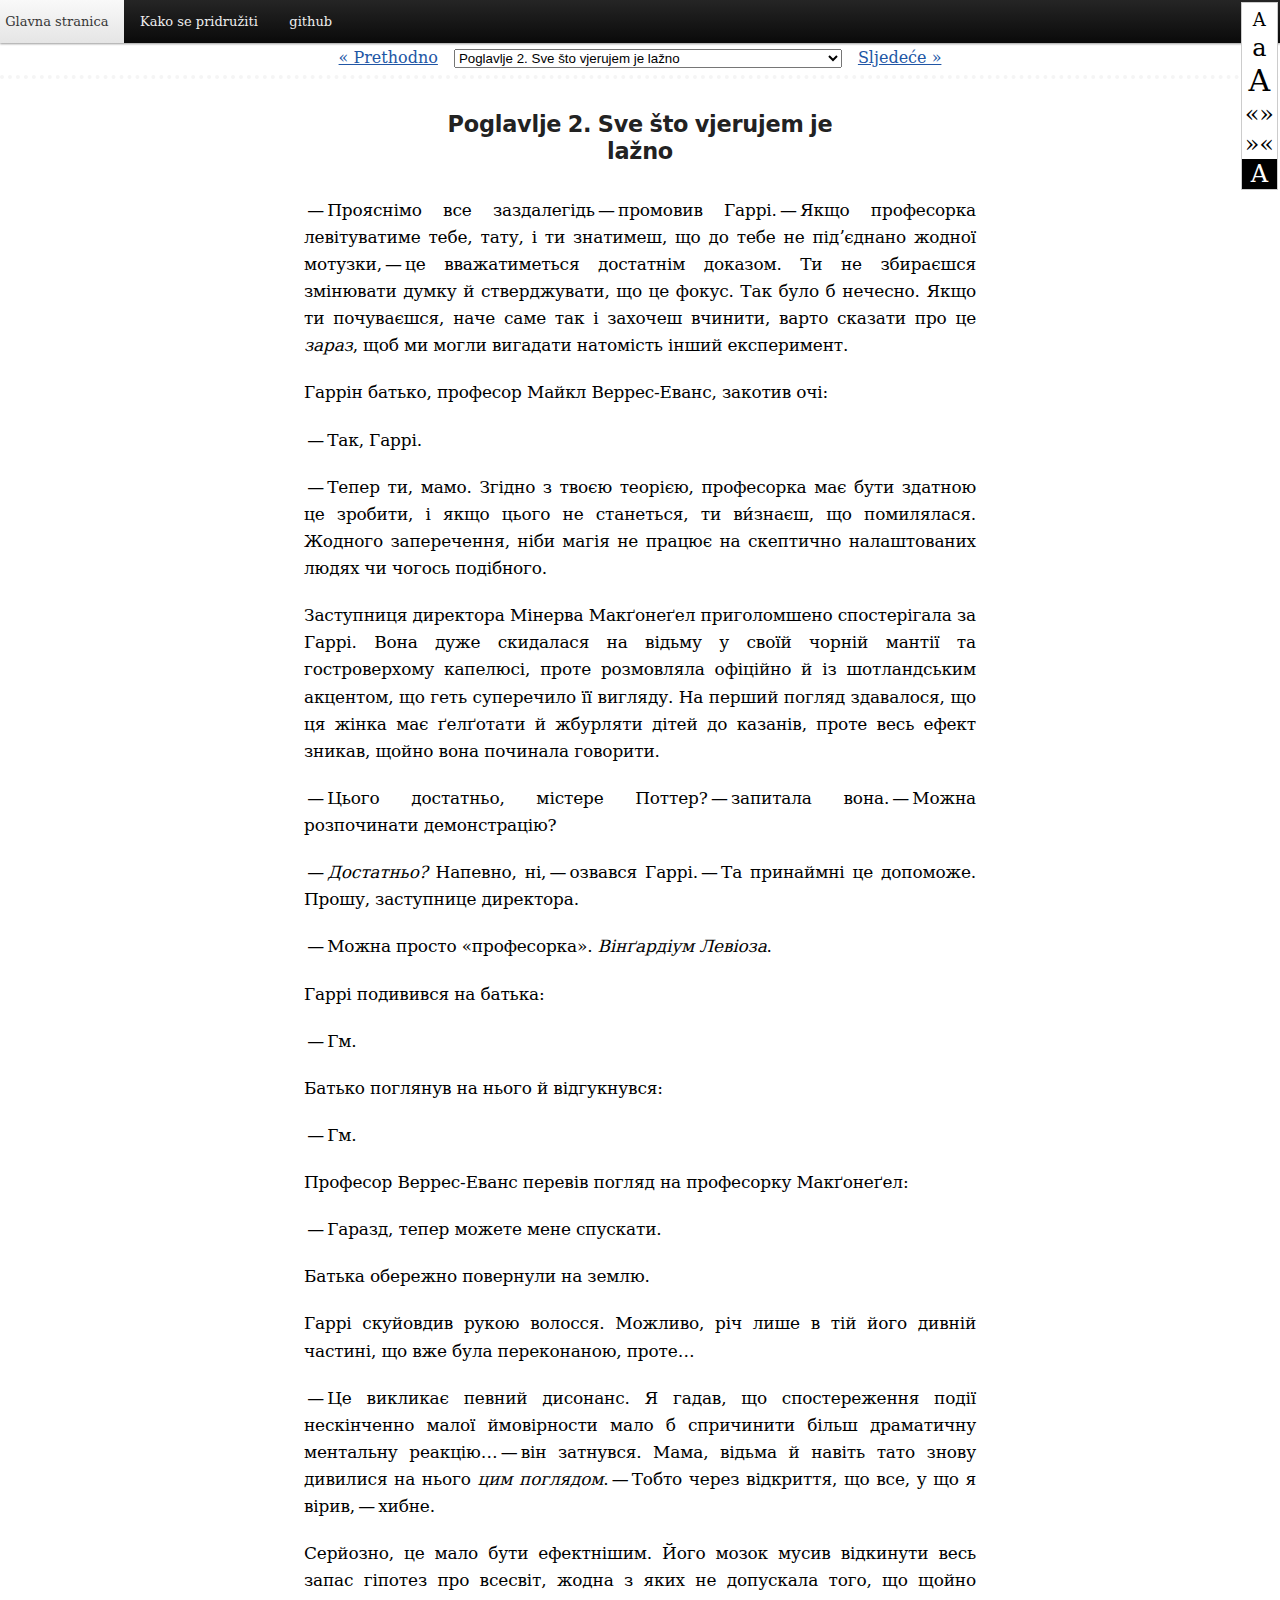
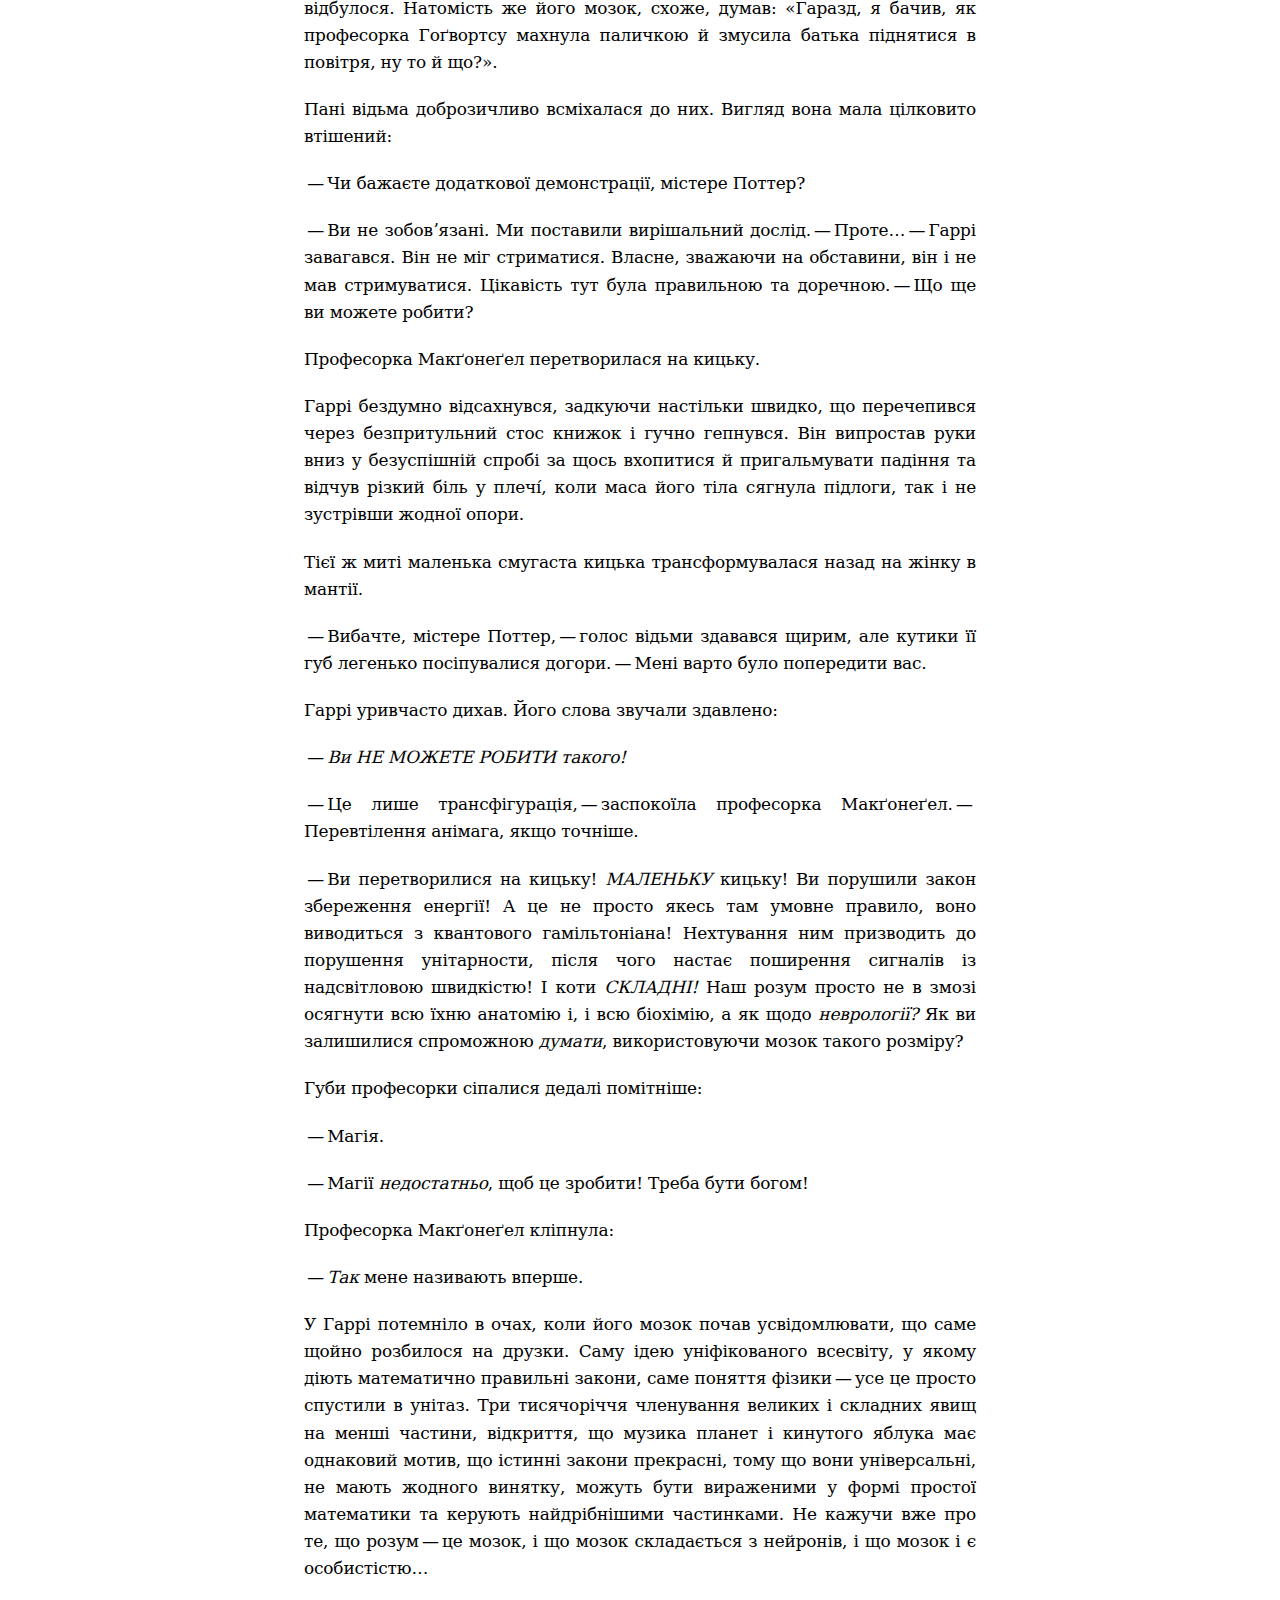
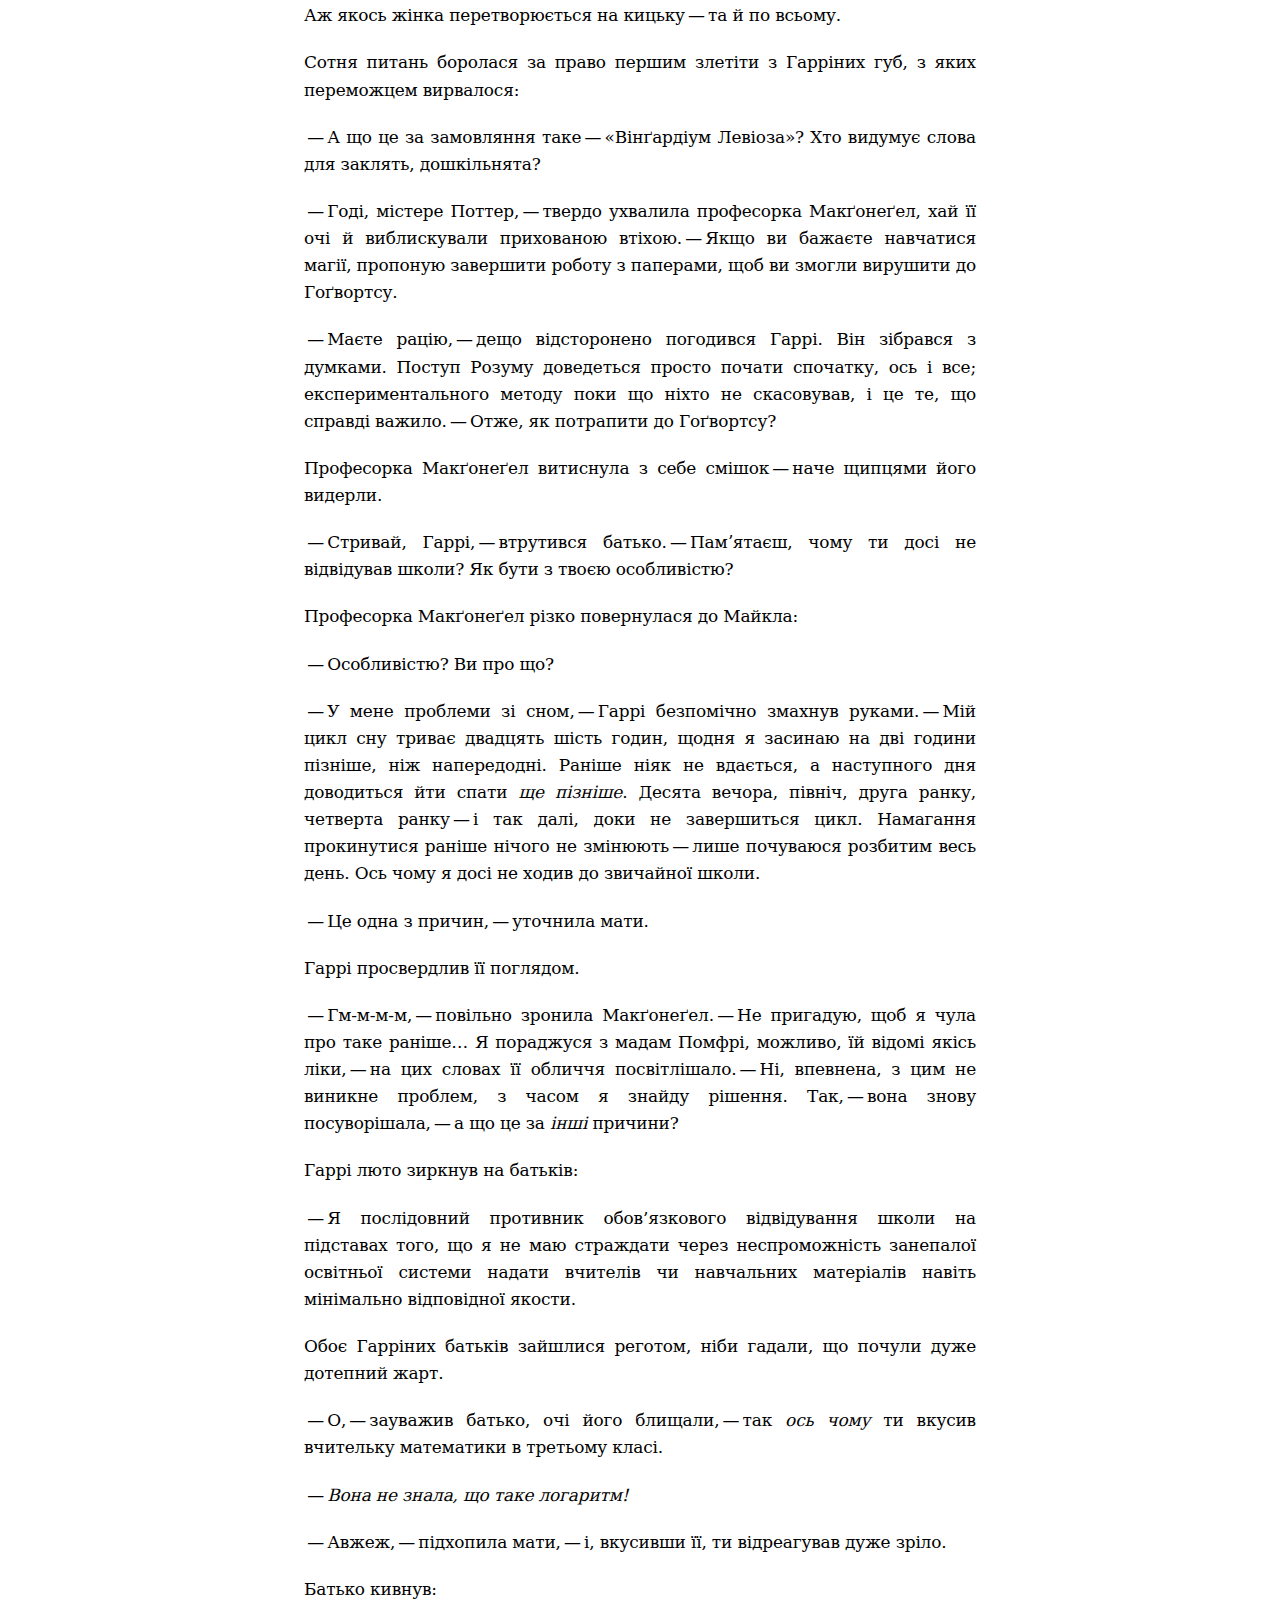
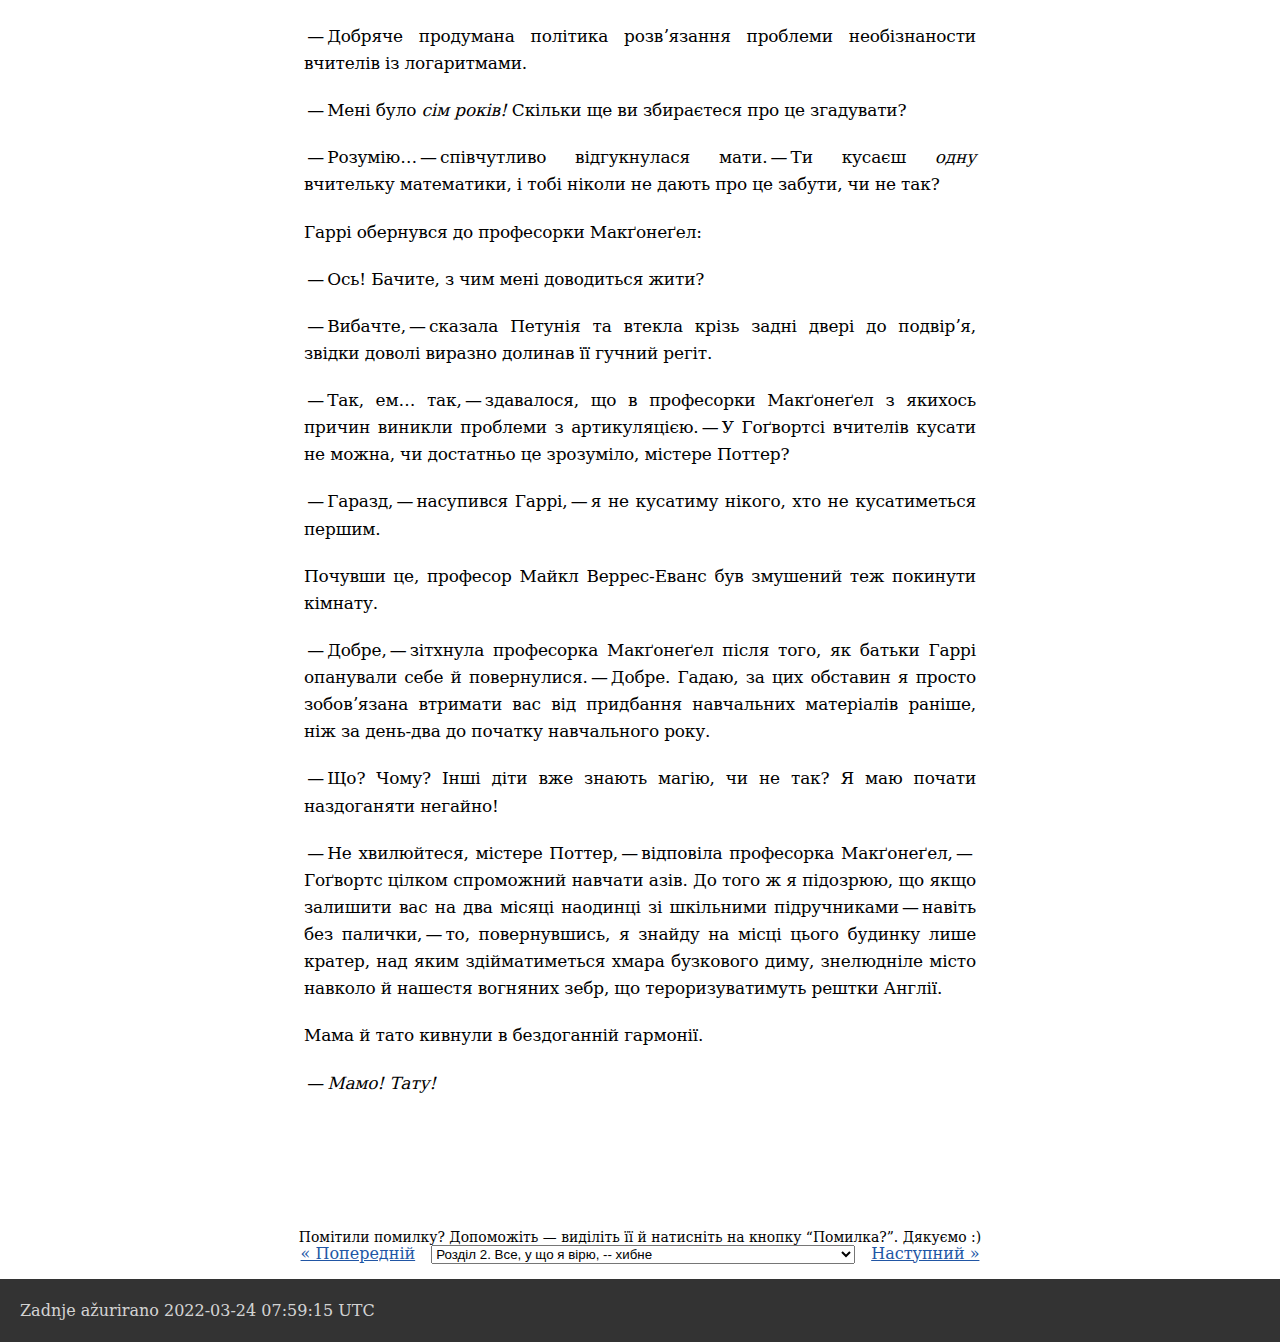
==== commit 18952592: "start setting up the chapter template" ====
--- a/002.html
+++ b/002.html
@@ -5,7 +5,7 @@
 <!--[if IE]><meta http-equiv="X-UA-Compatible" content="IE=edge"><![endif]-->
 <meta name="viewport" content="width=device-width, initial-scale=1.0">
 <meta name="generator" content="Asciidoctor 1.5.8">
-<title>Розділ 2. Все, у що я вірю,&#8201;&#8212;&#8201;хибне</title>
+<title>Poglavlje 2. Sve što vjerujem je lažno</title>
 <link rel="stylesheet" href="style.css">
 <!-- html here goes to header of each document -->
 
@@ -28,7 +28,6 @@
 <meta name="msapplication-TileImage" content="/icon192.png" />
 
 <!-- RSS feed -->
-<link href="/rss.xml" type="application/rss+xml" rel="alternate" title="Гаррі Поттер і Методи Раціональності" />
 </head>
 <body class="article">
 <div id="header">
@@ -37,28 +36,17 @@
 <script src="./script.js" type="text/javascript"></script>
 <link rel="stylesheet" href="./jquery-ui.css">
 <div id="access">
-<div class="menu-main-menu-container"><ul id="menu-main-menu" class="menu"><li id="menu-item-53" class="menu-item menu-item-type-custom menu-item-object-custom menu-item-home menu-item-53"><a href="/">Зміст</a></li>
-<li id="menu-item-101" class="menu-item menu-item-type-taxonomy menu-item-object-category menu-item-101"><a href="http://hpmor.com/">Оригінал англійською</a></li>
-<li id="menu-item-83" class="menu-item menu-item-type-post_type menu-item-object-page menu-item-83"><a href="http://gitlab.com/hpimr/hpimr">gitlab</a></li>
-<li id="menu-item-48" class="menu-item menu-item-type-post_type menu-item-object-page menu-item-48"><a href="/help.html">Як долучитися</a></li>
-<li id="menu-item-48" class="menu-item menu-item-type-post_type menu-item-object-page menu-item-49"><a href="https://www.facebook.com/groups/212447182535471/">Фейсбук</a></li>
-<li id="menu-item-48" class="menu-item menu-item-type-post_type menu-item-object-page menu-item-49"><a href="/rss.xml">RSS</a></li>
+<div class="menu-main-menu-container"><ul id="menu-main-menu" class="menu"><li id="menu-item-53" class="menu-item menu-item-type-custom menu-item-object-custom menu-item-home menu-item-53"><a href="/">Glavna stranica</a></li>
+<li id="menu-item-48" class="menu-item menu-item-type-post_type menu-item-object-page menu-item-48"><a href="/pridruzivanje.html">Kako se pridružiti</a></li>
+<li id="menu-item-83" class="menu-item menu-item-type-post_type menu-item-object-page menu-item-83"><a href="https://github.com/rovle/hpmor-croatian-website">github</a></li>
 </ul></div>
 </div>
 <div id="invertable">
-<div id="nav-top"><form action="/go.php" method="GET" id="nav-form-top" target="_top"><div class="nav-prev"><a href="/001.html" title="Розділ 1. День украй низької ймовірности" accesskey="p" target="_top">&laquo; Попередній</a></div><div class="nav-dropdown"><select name="chapter" class="nav-select"><option value="/001.html">Розділ 1. День украй низької ймовірности</option><option value="/002.html" selected>Розділ 2. Все, у що я вірю, -- хибне</option><option value="/003.html">Розділ 3. Порівнюючи реальність із її альтернативами</option><option value="/004.html">Розділ 4. Гіпотеза ефективного ринку</option><option value="/005.html">Розділ 5. Фундаментальна помилка атрибуції</option><option value="/006.html">Розділ 6. Омана планування</option><option value="/007.html">Розділ 7. Взаємний обмін</option><option value="/008.html">Розділ 8. Позитивне упередження</option><option value="/009.html">Розділ 9. Назву приховано, частина I</option><option value="/010.html">Розділ 10. Самоусвідомлення, частина II</option><option value="/011.html">Розділ 11. Омаке-файли №№ 1, 2, 3</option><option value="/012.html">Розділ 12. Контроль поривів</option><option value="/013.html">Розділ 13. Неправильні питання</option><option value="/014.html">Розділ 14. Непі́знане та непізна́нне</option><option value="/015.html">Розділ 15. Сумлінність</option><option value="/016.html">Розділ 16. Творче мислення</option><option value="/017.html">Розділ 17. У пошуках гіпотези</option><option value="/018.html">Розділ 18. Ієрархії домінування</option><option value="/019.html">Розділ 19. Відкладена винагорода</option><option value="/020.html">Розділ 20. Теорема Баєса</option><option value="/021.html">Розділ 21. Раціоналізація</option><option value="/022.html">Розділ 22. Науковий метод</option><option value="/023.html">Розділ 23. Віра у віру</option><option value="/024.html">Розділ 24. Макʼявельська гіпотеза інтелекту</option><option value="/025.html">Розділ 25. Не пропонуйте рішення відразу</option><option value="/026.html">Розділ 26. Помічаючи спантеличення</option><option value="/027.html">Розділ 27. Емпатія</option><option value="/028.html">Розділ 28. Редукціонізм</option><option value="/029.html">Розділ 29. Егоцентричне упередження</option><option value="/030.html">Розділ 30. Робота в групах, ч.1</option><option value="/031.html">Розділ 31. Робота в групах, ч.2</option><option value="/032.html">Розділ 32. Інтерлюдія: особисте керування фінансами</option><option value="/033.html">Розділ 33. Складнощі координації, ч.1</option><option value="/034.html">Розділ 34. Складнощі координації, ч.2</option><option value="/035.html">Розділ 35. Складнощі координації, ч.3</option><option value="/036.html">Розділ 36. Різниці статусів</option><option value="/037.html">Розділ 37. Інтерлюдія: перетин межі</option><option value="/038.html">Розділ 38. Смертний гріх</option><option value="/039.html">Розділ 39. Вдавання мудрості, ч.1</option><option value="/040.html">Розділ 40. Вдавання мудрості, ч.2</option><option value="/041.html">Розділ 41. Долаючи себе</option><option value="/042.html">Розділ 42. Відвага</option><option value="/043.html">Розділ 43. Гуманізм, ч.1</option><option value="/044.html">Розділ 44. Гуманізм, ч.2</option><option value="/045.html">Розділ 45. Гуманізм, ч.3</option><option value="/046.html">Розділ 46. Гуманізм, ч.4</option><option value="/047.html">Розділ 47. Теорія особистості</option><option value="/048.html">Розділ 48. Утилітарні пріоритети</option><option value="/049.html">Розділ 49. Апріорна інформація</option><option value="/050.html">Розділ 50. Егоцентризм</option><option value="/051.html">Розділ 51. Назву приховано, ч.1</option><option value="/052.html">Розділ 52. Стенфордський Тюремний Експеримент, ч.2</option><option value="/053.html">Розділ 53. Стенфордський Тюремний Експеримент, ч.3</option><option value="/054.html">Розділ 54. Стенфордський Тюремний Експеримент, ч.4</option><option value="/055.html">Розділ 55. Стенфордський Тюремний Експеримент, ч.5</option><option value="/056.html">Розділ 56. СТЕ, задача умовної оптимізації ч.6</option><option value="/057.html">Розділ 57. СТЕ, Обмежене мислення, ч.7</option><option value="/058.html">Розділ 58. СТЕ, Обмежене мислення, ч.8</option><option value="/059.html">Розділ 59. СТЕ, Цікавість, ч.9</option><option value="/060.html">Розділ 60. Стенфордський Тюремний Експеримент, ч.10</option><option value="/061.html">Розділ 61. СТЕ, таємничість та відвертість, ч.11</option><option value="/062.html">Розділ 62. Стенфордський Тюремний Експеримент, фінал</option><option value="/063.html">Розділ 63. СТЕ, наслідки</option><option value="/064.html">Розділ 64. Омаке-файли №4, Альтернативні паралелі</option><option value="/065.html">Розділ 65. Заразна брехня</option><option value="/066.html">Розділ 66. Пошук себе, ч.1</option><option value="/067.html">Розділ 67. Пошук себе, ч.2</option><option value="/068.html">Розділ 68. Пошук себе, ч.3</option><option value="/069.html">Розділ 69. Пошук себе, ч.4</option><option value="/070.html">Розділ 70. Пошук себе, ч.5</option><option value="/071.html">Розділ 71. Пошук себе, ч.6</option><option value="/072.html">Розділ 72. ПС, Спроможність на правдоподібне заперечення, ч.7</option><option value="/073.html">Розділ 73. ПС, Сакральне й прозаїчне, ч.8</option><option value="/074.html">Розділ 74. ПС, Ескалація конфліктів, ч.9</option><option value="/075.html">Розділ 75. Пошук себе, фінал. Відповідальність</option><option value="/076.html">Розділ 76. Інтерлюдія зі сповідником: незворотні витрати</option><option value="/077.html">Розділ 77. ПС, наслідки: Кола на воді</option><option value="/078.html">Розділ 78. Неприпустимі поступки, прелюдія: шахраювання</option><option value="/079.html">Розділ 79. Неприпустимі поступки, ч.1</option><option value="/080.html">Розділ 80. Неприпустимі поступки, ч.2. Ефект ріжкі{stress}в</option><option value="/081.html">Розділ 81. Неприпустимі поступки, ч.3</option><option value="/082.html">Розділ 82. Неприпустимі поступки, фінал</option><option value="/083.html">Розділ 83. Неприпустимі поступки, Наслідок 1</option><option value="/084.html">Розділ 84. Неприпустимі поступки, Наслідок 2</option><option value="/085.html">Розділ 85. Неприпустимі поступки, Наслідок 3, відстань</option><option value="/086.html">Розділ 86. Перевірка чисельних гіпотез</option><option value="/087.html">Розділ 87. Гедонічне усвідомлення</option><option value="/088.html">Розділ 88. Тиск часу, ч.1</option><option value="/089.html">Розділ 89. Тиск часу, ч.2</option><option value="/090.html">Розділ 90. Ролі, ч.1</option><option value="/091.html">Розділ 91. Ролі, ч.2</option><option value="/092.html">Розділ 92. Ролі, ч.3</option><option value="/093.html">Розділ 93. Ролі, ч.4</option><option value="/094.html">Розділ 94. Ролі, ч.5</option><option value="/095.html">Розділ 95. Ролі, ч.6</option><option value="/096.html">Розділ 96. Ролі, ч.7</option><option value="/097.html">Розділ 97. Ролі, ч.8</option><option value="/098.html">Розділ 98. Ролі, фінал</option><option value="/099.html">Розділ 99. Ролі, наслідки</option><option value="/100.html">Розділ 100. Запобіжні заходи, ч.1</option><option value="/101.html">Розділ 101. Запобіжні заходи, ч.2</option><option value="/102.html">Розділ 102. Небайдужість</option><option value="/103.html">Розділ 103. Іспит</option><option value="/104.html">Розділ 104. Правда, ч.1: Загадки й відповіді</option><option value="/105.html">Розділ 105. Правда, ч.2</option><option value="/106.html">Розділ 106. Правда, ч.3</option><option value="/107.html">Розділ 107. Правда, ч.4</option><option value="/108.html">Розділ 108. Правда, ч.5: Відповіді й загадки</option><option value="/109.html">Розділ 109. Віддзеркалення й роздуми</option><option value="/110.html">Розділ 110. Віддзеркалення й роздуми, ч.2</option><option value="/111.html">Розділ 111. Невдача, ч.1</option><option value="/112.html">Розділ 112. Невдача, ч.2</option><option value="/113.html">Розділ 113. Річний іспит</option><option value="/114.html">Розділ 114. Замовкни й зроби неможливе, ч.1</option><option value="/115.html">Розділ 115. Замовкни й зроби неможливе, ч.2</option><option value="/116.html">Розділ 116. Наслідки, варте захисту, ч.0</option><option value="/117.html">Розділ 117. Варте захисту: Мінерва Макґонеґел</option><option value="/118.html">Розділ 118. Варте захисту: професор Квірел</option><option value="/119.html">Розділ 119. Варте захисту: Албус Дамблдор</option><option value="/120.html">Розділ 120. Варте захисту: Драко Мелфой</option><option value="/121.html">Розділ 121. Варте захисту: Северус Снейп</option><option value="/122.html">Розділ 122. Варте захисту: Герміона Ґрейнджер</option></select><noscript><input type="submit" value="Go" /></noscript></div><div class="nav-next"><a href="/003.html" title="Розділ 3. Порівнюючи реальність із її альтернативами" accesskey="n" target="_top">Наступний &raquo;</a></div></form></div>
+<div id="nav-top"><div class="nav-prev"><a href="/001.html" title="Poglavlje 1. Dan vrlo niske vjerojatnosti" accesskey="p" target="_top">&laquo; Prethodno</a></div><div class="nav-dropdown"><select name="chapter" class="nav-select"><option value="/001.html">Poglavlje 1. Dan vrlo niske vjerojatnosti</option><option value="/002.html" selected>Poglavlje 2. Sve što vjerujem je lažno</option><option value="/003.html">Poglavlje 3. Uspoređivanje stvarnosti s njezinim alternativama</option><option value="/004.html">Poglavlje 4. Hipoteza o efikasnom tržištu</option></select><noscript><input type="submit" value="Go" /></noscript></div><div class="nav-next"><a href="/003.html" title="Poglavlje 3. Uspoređivanje stvarnosti s njezinim alternativama" accesskey="n" target="_top">Sljedeće &raquo;</a></div></div>
 <div id="storycontent">
 <div class="sect1">
-<h2 id="_розділ_2_все_у_що_я_вірюхибне">Розділ 2. Все, у що я вірю,&#8201;&#8212;&#8201;хибне</h2>
+<h2 id="poglavlje_2">Poglavlje 2. Sve što vjerujem je lažno</h2>
 <div class="sectionbody">
-<div class="paragraph">
-<p><span class="disclaimer">#include “stddisclaimer.h”</span></p>
-</div>
-<div class="paragraph">
-<p>&#8201;&#8212;&#8201;<em>Звісно, це моя провина. Тут немає більше нікого, хто міг би бути
-відповідальним бодай за щось.</em></p>
-</div>
-<hr>
 <div class="paragraph">
 <p>&#8201;&#8212;&#8201;Прояснімо все заздалегідь&#8201;&#8212;&#8201;промовив Гаррі.&#8201;&#8212;&#8201;Якщо професорка левітуватиме
 тебе, тату, і ти знатимеш, що до тебе не підʼєднано жодної мотузки,&#8201;&#8212;&#8201;це вважатиметься
@@ -345,16 +333,16 @@
 <div>
 <div>
 <div style="display:none" id="dialog-message"></div>
-<div style="display:none" id="dialog-form" title="Повідомити про помилку">
-  <p class="validateTips">Всі поля необовʼязкові.</p>
+<div style="display:none" id="dialog-form" title="Prijavite pogrešku">
+  <p class="validateTips">Sva polja su opcionalna.</p>
 
   <form>
       <input type="hidden" name="fulltext" id="fulltext" value="">
       <input type="hidden" name="translation" id="translation" value="">
-      <input type="hidden" name="page" id="page" value="002">
+      <input type="hidden" name="page" id="page" value="index">
       <table width="100%">
       <tr>
-          <td colspan="2"><label for="problem">Що не так:</label></td>
+          <td colspan="2"><label for="problem">Što je krivo:</label></td>
       </tr>
       <tr>
           <td width="100%" colspan="2">
@@ -362,15 +350,15 @@
           </td>
       </tr>
       <tr>
-        <td><label for="email">Поштова скринька:</label></td>
+        <td><label for="email">Vaš email:</label></td>
         <td><input type="text" name="email" id="email" value="" class="text ui-widget-content ui-corner-all"></td>
       </tr>
       <tr>
-        <td><label for="name">Імʼя:</label></td>
+        <td><label for="name">Ime:<label></td>
         <td><input type="text" name="name" id="name" value="" class="text ui-widget-content ui-corner-all"></td>
       </tr>
       <tr>
-        <td><label for="remember">Запамʼятати</label></td>
+        <td><label for="remember">Zapamti me:</label></td>
         <td><input type="checkbox" name="remember" id="remember" value="1" class="ui-widget-content"></td>
       </tr>
       </table>
@@ -379,17 +367,14 @@
       <input type="submit" tabindex="-1" style="position:absolute; top:-1000px">
   </form>
 </div>
-<button id="report_error_button">Помилка?</button>
-<script src="./google-analytics.js" type="text/javascript"></script>
-<div id="license"><a rel="license" href="http://creativecommons.org/licenses/by-nc-sa/4.0/deed.uk"><img alt="Ліцензія Creative Commons CC-BY-NC-SA 4.0" style="border-width:0" src="/cc-by-nc-sa-4.0-88x31.png" /></a></div>
+<button id="report_error_button">Pogreška?</button>
 </div>
 </div>
 </div>
 <div id="footer">
 <div id="footer-text">
-Востаннє оновлено 2022-02-22 11:26:15 UTC
+Zadnje ažurirano 2022-03-24 07:59:15 UTC
 </div>
 </div>
 </body>
 </html>
-
--- a/style.css
+++ b/style.css
@@ -62,10 +62,14 @@
 
 body,
 html {
+	height:100%;
 	font-size: 100%
 }
 
 body {
+    display: flex;
+    flex-direction: column;
+	min-height: 100vh;
 	background: #fff;
 	padding: 0;
 	margin: 0;
@@ -110,7 +114,7 @@
 }
 
 .ulist>.title {
-	line-height: 1.45;
+	line-height: 1.1;
 	color: #7a2518;
 	font-weight: 400;
 	margin-top: 0;
@@ -153,11 +157,13 @@
 	font-family: inherit;
 	font-weight: 400;
 	font-size: 1em;
-	line-height: 1.6;
+	line-height: 1;
 	margin-bottom: 1.25em;
 	text-rendering: optimizeLegibility
 }
-
+div .paragraph > p {
+	line-height: 1.6;
+}
 h1,
 h2,
 h3,
@@ -165,9 +171,7 @@
 h5,
 h6 {
 	font-family: "Open Sans", "DejaVu Sans", sans-serif;
-	font-weight: 300;
 	font-style: normal;
-	color: #ba3925;
 	text-rendering: optimizeLegibility;
 	margin-top: 1em;
 	margin-bottom: .5em;
@@ -203,9 +207,10 @@
 
 ul {
 	font-size: 1em;
-	line-height: 1.6;
-	margin-bottom: 1.25em;
+	line-height: 1.2;
+	margin-bottom: 1em;
 	list-style-position: outside;
+	list-style-type: square;
 	font-family: inherit
 }
 
@@ -309,7 +314,6 @@
 	width: 100%;
 	margin-left: auto;
 	margin-right: auto;
-	margin-top: 0;
 	margin-bottom: 0;
 	max-width: 62.5em;
 	position: relative;
@@ -350,12 +354,10 @@
 }
 
 #footer {
-    position:fixed;
-    bottom:0;
-    left:0;
+	margin-top:auto;
 	max-width: 100%;
 	background-color: rgba(0, 0, 0, .8);
-	padding: 1.25em
+	padding: 1.25em;
 }
 
 #footer-text {
@@ -439,6 +441,11 @@
 span.alt,
 td.content {
 	font-size: 106%
+}
+
+#toctitle  {
+	text-indent:1em;
+	font-size: 21px;
 }
 
 p {
@@ -565,7 +572,7 @@
 	font-size: 13px;
 	font-weight: 400;
 	height: auto;
-	line-height: 1.4em;
+	line-height: 1em;
 	padding: 10px 10px;
 	width: 168px
 }
@@ -605,7 +612,7 @@
 	color: #ca9300;
 	text-decoration: none;
 	border-bottom: 2px dotted #e3cc8e;
-	line-height: 1.7em
+	line-height: 1.2em
 }
 
 #storycontent a:hover {
@@ -632,6 +639,10 @@
 	text-align: center
 }
 
+#nav-bottom {
+	margin-bottom: 15px;
+}
+
 #nav-top {
 	border-bottom: 4px dotted #f5f5f5;
 	padding-bottom: .4em;
@@ -652,7 +663,8 @@
 }
 
 .nav-dropdown,
-.nav-next {
+.nav-next,
+.nav-prev {
 	display: inline;
 	padding-left: .5em;
 	padding-right: .5em
@@ -740,11 +752,63 @@
 }
 
 #storycontent {
-	text-indent: 2em;
 	text-align: justify;
 	text-justify: inter-word
 }
 
-.harryhand {
-	font-style: italic
-}
+#resizer {
+	position: absolute;
+	top: 2px;
+	right: 2px;
+	background: #fff;
+	border: 1px solid #ccc;
+	text-align: center;
+}
+
+#resizer div {
+	position: relative;
+   font-size: 150%;
+	padding-left: 3px;
+	padding-right: 3px;
+	padding-top: 3px;
+	padding-bottom: 3px;
+}
+
+#resizer div a span
+{
+  position:absolute;
+  width:100%;
+  height:100%;
+  top:0;
+  left: 0;
+
+  /* edit: added z-index */
+  z-index: 1
+}
+
+#resizer a, #resizer a:hover {
+	text-decoration: none;
+	border: none;
+	background: #fff;
+	color: #000;
+}
+
+#resizer #smaller a {
+	font-size: 75%;
+}
+
+/*#resizer #original a, #resizer #inverter a {
+	font-size: 75%;
+}*/
+#resizer #bigger a {
+	font-size: 125%;
+}
+
+#inverter, #inverter a, #inverter a:hover {
+	background: #000;
+	color: #fff;
+}
+
+#naslov {
+	color: #fe5185;
+}
